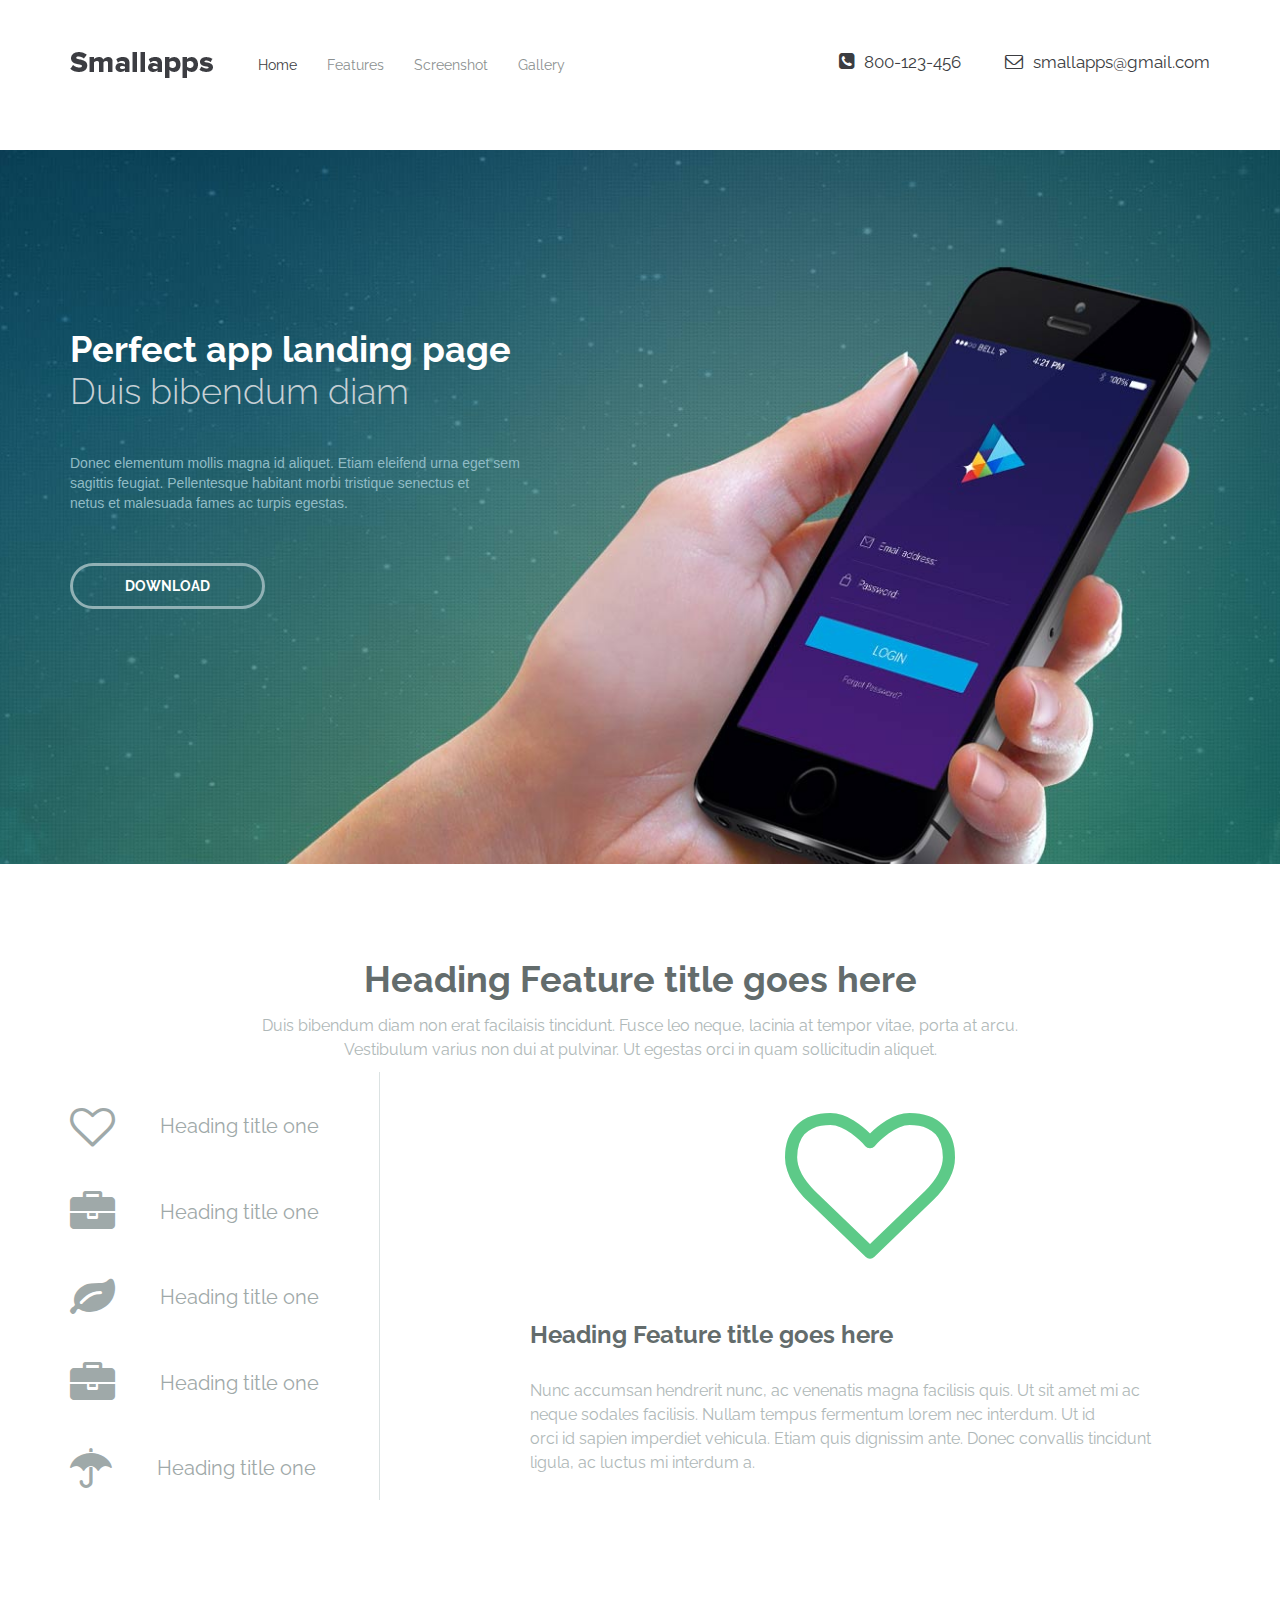
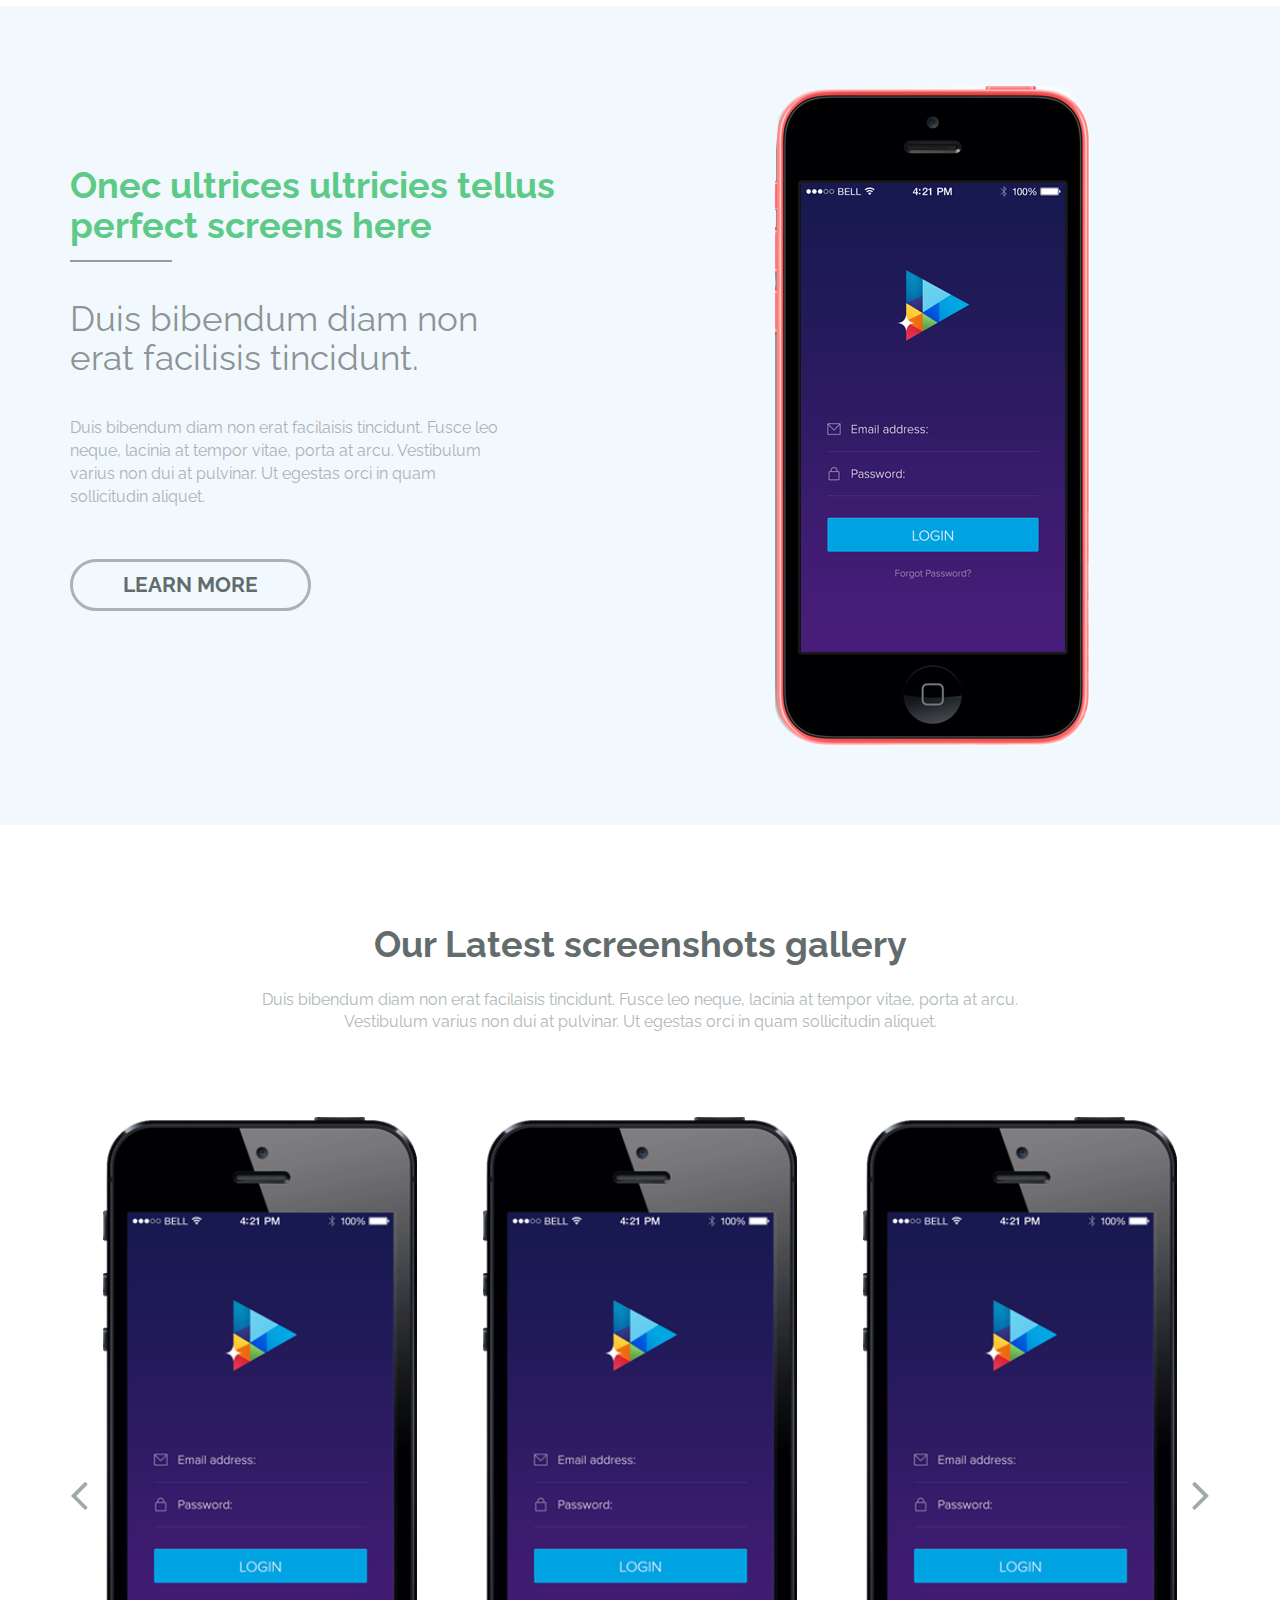
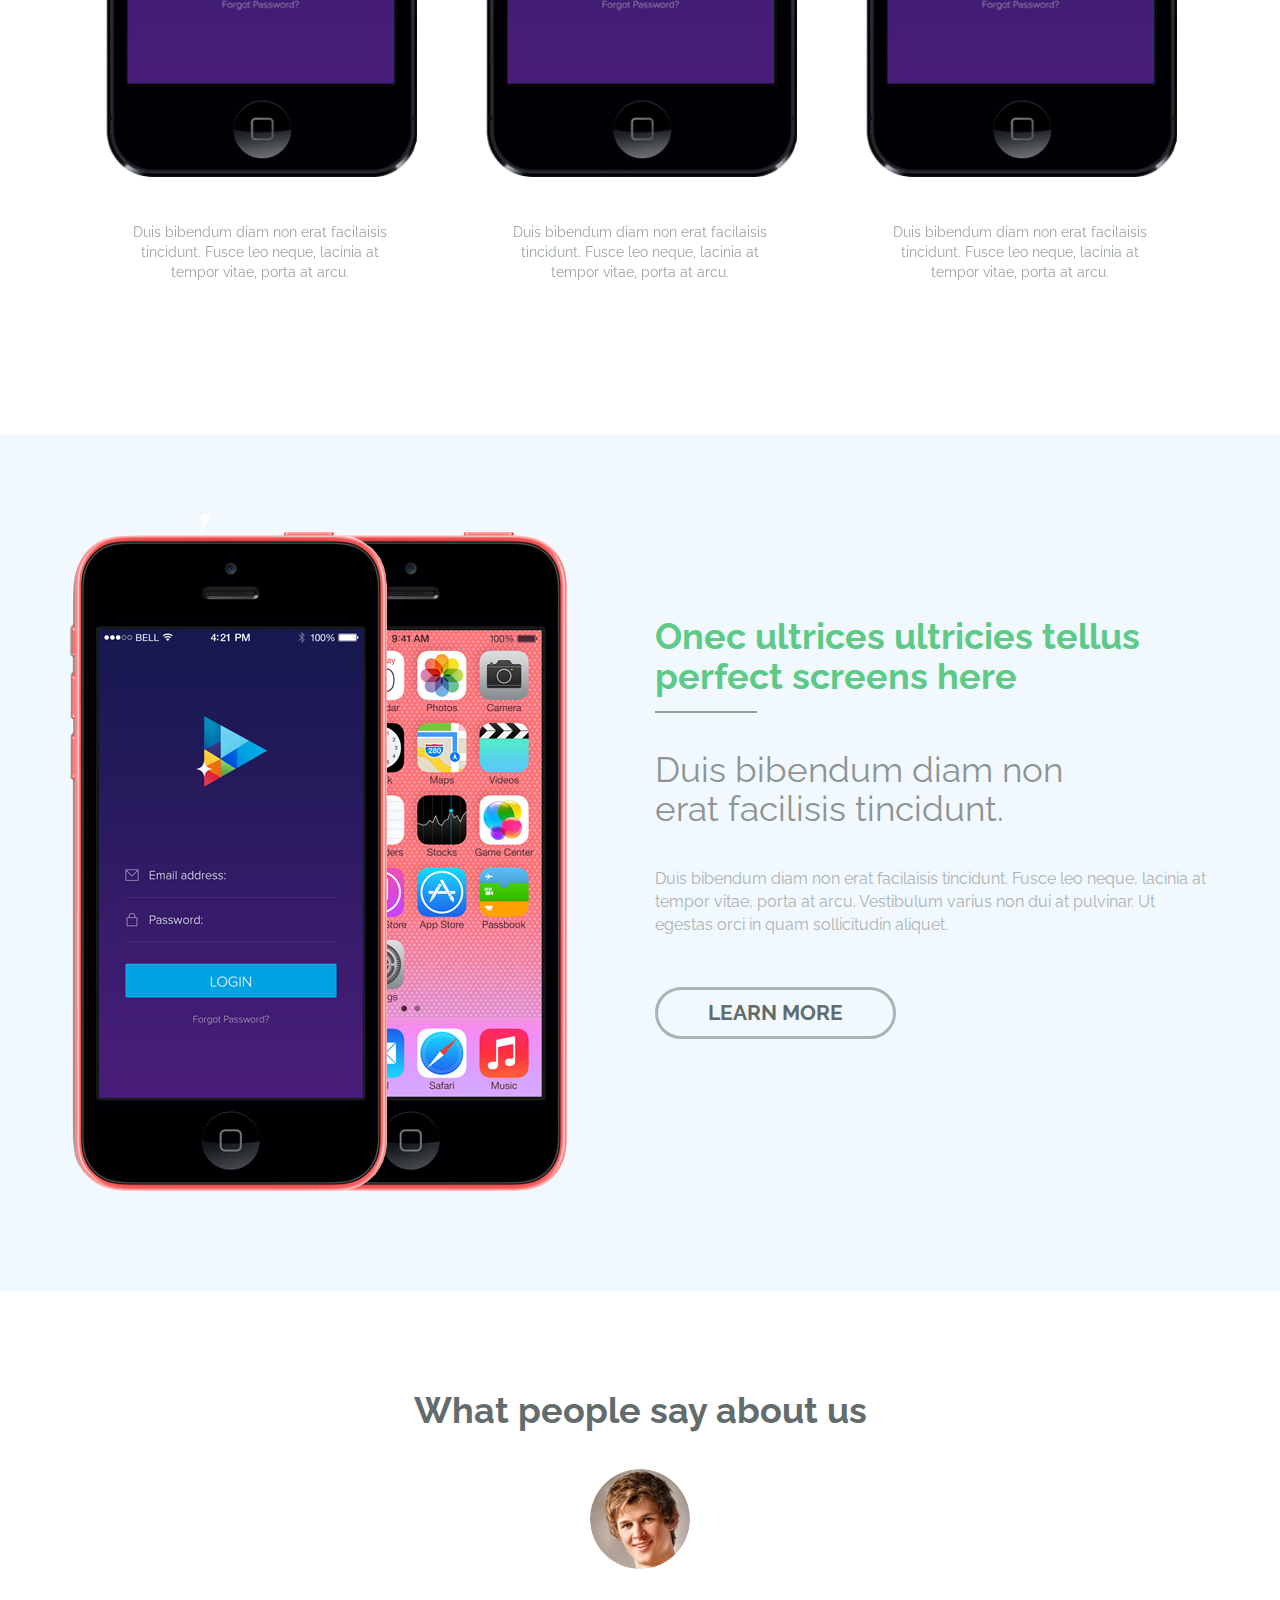
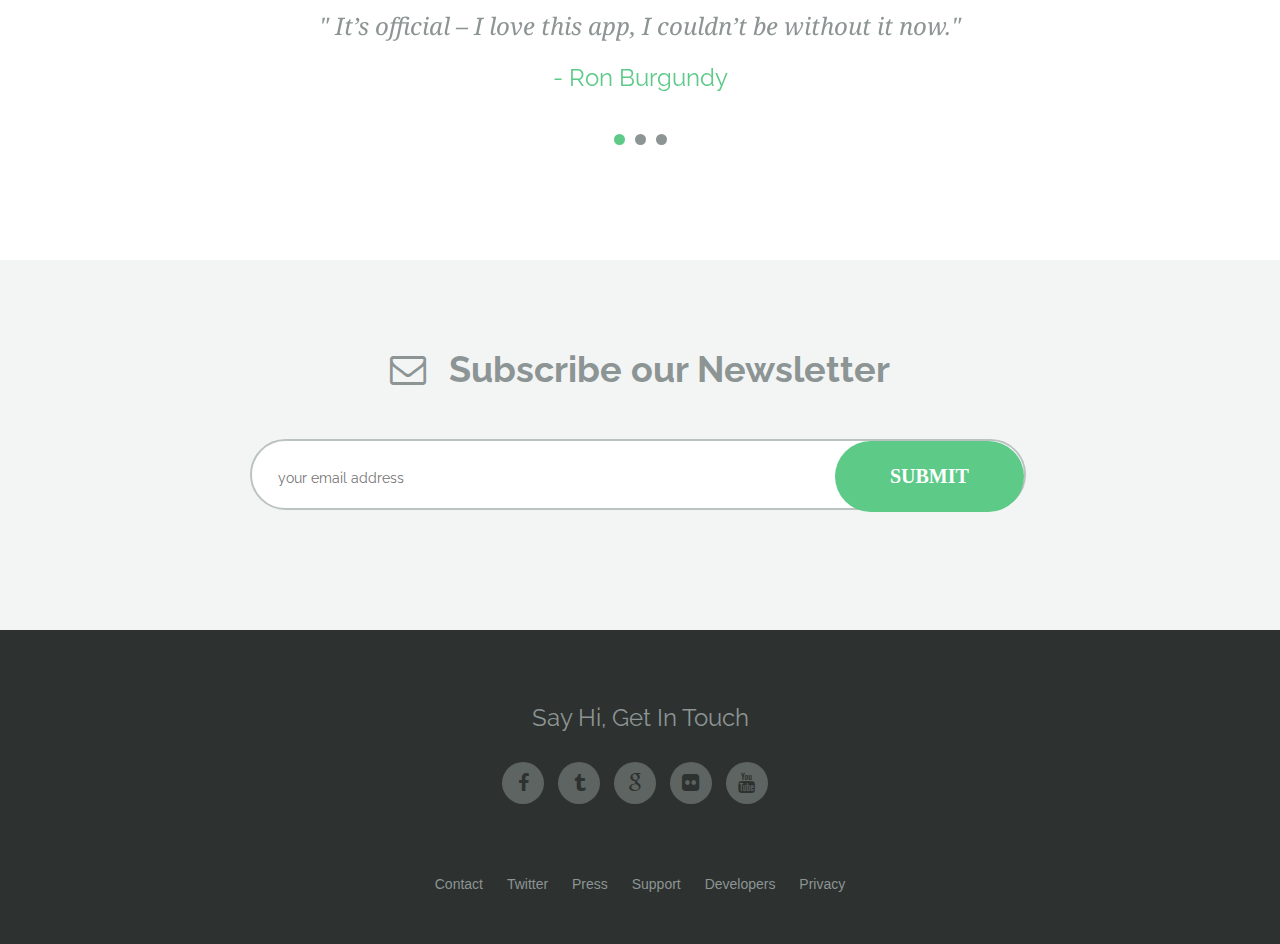
==== index.html @ 75f88fbb "Initial commit" ====
<!DOCTYPE html>
<!--[if lt IE 7]>      <html class="no-js lt-ie9 lt-ie8 lt-ie7"> <![endif]-->
<!--[if IE 7]>         <html class="no-js lt-ie9 lt-ie8"> <![endif]-->
<!--[if IE 8]>         <html class="no-js lt-ie9"> <![endif]-->
<!--[if gt IE 8]><!--> <html class="no-js"> <!--<![endif]-->
    <head>
        <meta charset="utf-8">
        <meta http-equiv="X-UA-Compatible" content="IE=edge">
        <title></title>
        <meta name="description" content="">
        <meta name="viewport" content="width=device-width, initial-scale=1">

        <!-- Place favicon.ico and apple-touch-icon.png in the root directory -->

        <link href='http://fonts.googleapis.com/css?family=Raleway:400,100,300,700,600,500' rel='stylesheet' type='text/css'>
		<link href='http://fonts.googleapis.com/css?family=Droid+Serif:400,400italic,700' rel='stylesheet' type='text/css'>


        <link rel="stylesheet" href="css/slicknav.css">
        <link rel="stylesheet" href="css/owl.theme.css">
        <link rel="stylesheet" href="css/owl.carousel.css">
        <link rel="stylesheet" href="css/owl.transitions.css">
        <link rel="stylesheet" href="css/font-awesome.min.css">
        <link rel="stylesheet" href="css/bootstrap.min.css">
        <link rel="stylesheet" href="css/main.css">
        <link rel="stylesheet" href="css/responsive.css">
        <script src="js/vendor/modernizr-2.6.2.min.js"></script>
    </head>
    <body>
        <!--[if lt IE 7]>
            <p class="browsehappy">You are using an <strong>outdated</strong> browser. Please <a href="http://browsehappy.com/">upgrade your browser</a> to improve your experience.</p>
        <![endif]-->

        <!-- Add your site or application content here -->
         
         <!-- header Start
         ================================================= -->
        
        <section id="header">
            <div class="container">
                <div class="row">
                    <div class="col-md-6">
                        <div class="block-left">
							<nav class="navbar navbar-default" role="navigation">
							  <div class="container-fluid">
								<!-- Brand and toggle get grouped for better mobile display -->
								<div class="navbar-header">
								  <button type="button" class="navbar-toggle collapsed" data-toggle="collapse" data-target="#bs-example-navbar-collapse-1">
									<span class="sr-only">Toggle navigation</span>
									<span class="icon-bar"></span>
									<span class="icon-bar"></span>
									<span class="icon-bar"></span>
								  </button>
								  <div class="nav-logo">
									<a href="#"><img src="img/logo.png" alt="logo"></a>
								  </div>
								</div>

								<!-- Collect the nav links, forms, and other content for toggling -->
								<div class="collapse navbar-collapse" id="bs-example-navbar-collapse-1">
								  <ul class="nav navbar-nav">
									<li class="active"><a href="#">Home <span class="sr-only">(current)</span></a></li>
									<li><a href="#">Features</a></li>
									<li><a href="#">Screenshot</a></li>
									<li><a href="#">Gallery</a></li>
								  </ul>
								</div><!-- /.navbar-collapse -->
							  </div><!-- /.container-fluid -->
							</nav>
                        </div>
                    </div><!-- .col-md-6 -->

                    <div class="col-md-6">
                        <div class="block-right">
                            <div class="contact-area">
                                <ul>
                                    <li><i class="fa fa-phone-square"></i>800-123-456</li>
                                    <li><i class="fa fa-envelope-o"></i>smallapps@gmail.com</li>
                                </ul>
                            </div>
                        </div>
                    </div><!-- .col-md-6 close -->
                </div><!-- .row close -->
            </div><!-- .container close -->
        </section><!-- #heder close -->

        <!-- Slider Start
        ============================================================== -->

        <section id="slider">
            <div class="container">
                <div class="row">
                    <div class="col-md-12">
                        <div class="block">
                            <div class="slider-text-area">
                                <div class="slider-text">
                                    <h2>Perfect app landing page <br></h2> 
                                    <p class="sub-slider-text">Duis bibendum diam</p>
                                    <p class="slider-p">Donec elementum mollis magna id aliquet. Etiam eleifend urna eget sem <br>
                                    sagittis feugiat. Pellentesque habitant morbi tristique senectus et <br>
                                    netus et malesuada fames ac turpis egestas.</p>
                                    <button type="button" class="btn btn-default edit-button-1">DOWNLOAD</button>
                                </div>
                            </div>
                        </div>
                    </div><!-- .col-md-12 close -->
                </div><!-- .row close -->
            </div><!-- .container close -->
        </section><!-- #slider close -->

        <!-- Service Start 
        ============================================================= -->

        <section id="service">
            <div class="container">
                <div class="row">
                    <div class="col-md-12">
                        <div class="block-top">
                            <div class="service-header">
                                <h1>Heading Feature title goes here</h1>
                                <p>Duis bibendum diam non erat facilaisis tincidunt. Fusce leo neque, lacinia at tempor vitae, porta at arcu. <br /> Vestibulum varius non dui at pulvinar. Ut egestas orci in quam sollicitudin aliquet.</p>
                            </div>
                        </div>
                    </div><!-- .col-md-12 close -->
                </div><!-- row close -->
				<div class="row">
					<div class="col-md-12">
						<div class="block-bottom">
							<div class="service-tab">
								  <!-- Nav tabs -->
								  <ul class="badhon-tab" role="tablist">
									<li class="active"><a href="#home" aria-controls="home" role="tab" data-toggle="tab">
									<i class="fa fa-heart-o"></i>
									Heading title one
									</a></li>
									<li><a href="#profile" aria-controls="profile" role="tab" data-toggle="tab">
									<i class="fa fa-briefcase"></i>
									Heading title one
									</a></li>
									<li><a href="#messages" aria-controls="messages" role="tab" data-toggle="tab">
									<i class="fa fa-leaf"></i>
									Heading title one
									</a></li>
									<li><a href="#settings" aria-controls="settings" role="tab" data-toggle="tab">
									<i class="fa fa-briefcase"></i>
									Heading title one
									</a></li>
									<li><a href="#umbrella" aria-controls="settings" role="tab" data-toggle="tab">
									<i class="fa fa-umbrella"></i>
									Heading title one
									</a></li>
								  </ul>

								  <!-- Tab panes -->
								  <div class="tab-content edit-tab-content">
									<div class="tab-pane active edit-tab" id="home">
										<div class="teb-icon-edit">
											<i class="fa fa-heart-o"></i>
										</div>
										<h1>Heading Feature title goes here</h1>
										<p>Nunc accumsan hendrerit nunc, ac venenatis magna facilisis quis. Ut sit amet mi ac <br /> neque sodales facilisis. Nullam tempus fermentum lorem nec interdum. Ut id <br /> orci id sapien imperdiet vehicula. Etiam quis dignissim ante. Donec convallis tincidunt <br /> ligula, ac luctus mi interdum a.</p>
									</div>
									<div class="tab-pane edit-tab" id="profile">
										<div class="teb-icon-edit">
											<i class="fa fa-briefcase"></i>
										</div>
										<h1>Heading Feature title goes here</h1>
										<p>Nunc accumsan hendrerit nunc, ac venenatis magna facilisis quis. Ut sit amet mi ac <br /> neque sodales facilisis. Nullam tempus fermentum lorem nec interdum. Ut id <br /> orci id sapien imperdiet vehicula. Etiam quis dignissim ante. Donec convallis tincidunt <br /> ligula, ac luctus mi interdum a.</p>
									</div>
									<div class="tab-pane edit-tab" id="messages">
										<div class="teb-icon-edit">
											<i class="fa fa-leaf"></i>
										</div>
										<h1>Heading Feature title goes here</h1>
										<p>Nunc accumsan hendrerit nunc, ac venenatis magna facilisis quis. Ut sit amet mi ac <br /> neque sodales facilisis. Nullam tempus fermentum lorem nec interdum. Ut id <br /> orci id sapien imperdiet vehicula. Etiam quis dignissim ante. Donec convallis tincidunt <br /> ligula, ac luctus mi interdum a.</p>
									</div>
									<div class="tab-pane edit-tab" id="settings">
										<div class="teb-icon-edit">
											<i class="fa fa-briefcase"></i>
										</div>
										<h1>Heading Feature title goes here</h1>
										<p>Nunc accumsan hendrerit nunc, ac venenatis magna facilisis quis. Ut sit amet mi ac <br /> neque sodales facilisis. Nullam tempus fermentum lorem nec interdum. Ut id <br /> orci id sapien imperdiet vehicula. Etiam quis dignissim ante. Donec convallis tincidunt <br /> ligula, ac luctus mi interdum a.</p>
									</div>
									<div class="tab-pane edit-tab" id="umbrella">
										<div class="teb-icon-edit">
											<i class="fa fa-umbrella"></i>
										</div>
										<h1>Heading Feature title goes here</h1>
										<p>Nunc accumsan hendrerit nunc, ac venenatis magna facilisis quis. Ut sit amet mi ac <br /> neque sodales facilisis. Nullam tempus fermentum lorem nec interdum. Ut id <br /> orci id sapien imperdiet vehicula. Etiam quis dignissim ante. Donec convallis tincidunt <br /> ligula, ac luctus mi interdum a.</p>
									</div>
								  </div>
							</div>
						</div>
					</div><!-- .col-md-12 close -->
				</div><!-- row close -->
            </div><!-- .container close -->
        </section><!-- #service close -->


        <!-- contant-1 start
        ===================================================== -->

        <section id="contant-1">
            <div class="container">
                <div class="row">
                    <div class="col-md-6">
                        <div class="block-left">
                            <div class="contant-1-text-area">
                                <div class="contant-1-head">
                                    <h1>Onec ultrices ultricies tellus <br> perfect screens here</h1>
                                </div>
                                <div class="contant-1-text">
                                    <h2>Duis bibendum diam non <br> erat facilisis tincidunt.</h2>
                                    <p>Duis bibendum diam non erat facilaisis tincidunt. Fusce leo <br /> neque, lacinia at tempor vitae, porta at arcu. Vestibulum <br /> varius non dui at pulvinar. Ut egestas orci in quam <br /> sollicitudin aliquet. </p>
                                    <button type="button" class="btn btn-default edit-button-2">LEARN MORE</button>
                                </div>
                            </div>
                        </div>
                    </div><!-- .col-md-6 close -->
                    <div class="col-md-6">
                        <div class="block-right">
                            <div class="block-right-img">
                                <img src="img/mobile-phon-1.png" alt="img">
                            </div>
                        </div>
                    </div><!-- .col-md-6 close -->
                </div><!-- .row close -->
            </div><!-- .container close -->
        </section><!-- #contant-1 close -->


        <!-- Gallery Start
        ============================================================= -->

        <section id="gallery">
            <div class="container">
                <div class="row">
                    <div class="col-md-12">
                        <div class="block-top">
                            <div class="gallery-area">
                                <h1>Our Latest screenshots gallery</h1>
                                <p>Duis bibendum diam non erat facilaisis tincidunt. Fusce leo neque, lacinia at tempor vitae, porta at arcu. <br /> Vestibulum varius non dui at pulvinar. Ut egestas orci in quam sollicitudin aliquet.</p>
                            </div>
                        </div>
                    </div><!-- .col-md-12 -->
                </div><!-- .row close -->
                <div class="row">
                    <div class="col-md-12">
                        <div class="block-bottom">
                            <div class="gallery-list" id="owl-demo">
                                <div class="gallery-items item">
                                    <div class="gallery-img">
                                        <img src="img/mobile-phon-2.png" alt="img">
                                    </div>
                                    <div class="gallery-items-text">
                                        <p>Duis bibendum diam non erat facilaisis <br>
                                        tincidunt. Fusce leo neque, lacinia at <br>
                                        tempor vitae, porta at arcu.</p>
                                    </div>
                                </div>
                                <div class="gallery-items item">
                                    <div class="gallery-img">
                                        <img src="img/mobile-phon-2.png" alt="img">
                                    </div>
                                    <div class="gallery-items-text">
                                        <p>Duis bibendum diam non erat facilaisis <br>
                                        tincidunt. Fusce leo neque, lacinia at <br>
                                        tempor vitae, porta at arcu.</p>
                                    </div>
                                </div>
                                <div class="gallery-items item">
                                    <div class="gallery-img">
                                        <img src="img/mobile-phon-2.png" alt="img">
                                    </div>
                                    <div class="gallery-items-text">
                                        <p>Duis bibendum diam non erat facilaisis <br>
                                        tincidunt. Fusce leo neque, lacinia at <br>
                                        tempor vitae, porta at arcu.</p>
                                    </div>
                                </div>
                                <div class="gallery-items item">
                                    <div class="gallery-img">
                                        <img src="img/mobile-phon-2.png" alt="img">
                                    </div>
                                    <div class="gallery-items-text">
                                        <p>Duis bibendum diam non erat facilaisis <br>
                                        tincidunt. Fusce leo neque, lacinia at <br>
                                        tempor vitae, porta at arcu.</p>
                                    </div>
                                </div>
                                <div class="gallery-items item">
                                    <div class="gallery-img">
                                        <img src="img/mobile-phon-2.png" alt="img">
                                    </div>
                                    <div class="gallery-items-text">
                                        <p>Duis bibendum diam non erat facilaisis <br>
                                        tincidunt. Fusce leo neque, lacinia at <br>
                                        tempor vitae, porta at arcu.</p>
                                    </div>
                                </div>
                                <div class="gallery-items item">
                                    <div class="gallery-img">
                                        <img src="img/mobile-phon-2.png" alt="img">
                                    </div>
                                    <div class="gallery-items-text">
                                        <p>Duis bibendum diam non erat facilaisis <br>
                                        tincidunt. Fusce leo neque, lacinia at <br>
                                        tempor vitae, porta at arcu.</p>
                                    </div>
                                </div>
                                <div class="gallery-items item">
                                    <div class="gallery-img">
                                        <img src="img/mobile-phon-2.png" alt="img">
                                    </div>
                                    <div class="gallery-items-text">
                                        <p>Duis bibendum diam non erat facilaisis <br>
                                        tincidunt. Fusce leo neque, lacinia at <br>
                                        tempor vitae, porta at arcu.</p>
                                    </div>
                                </div>
                            </div>
                        </div>
                    </div><!-- .col-md-12 close -->
                </div><!-- .row close -->
            </div><!-- .container close -->
        </section><!-- #gallery close -->


        <!-- Contant-2 Start
        =============================================================== -->

        <section id="contant-2">
            <div class="container">
                <div class="row">
                    <div class="col-md-6">
                        <div class="block-left">
                            <div class="contant-2-img">
                                <img src="img/mobile-phon-3.png" alt="img">
                            </div>
                        </div>
                    </div><!-- .col-md-6 close -->

                    <div class="col-md-6">
                        <div class="block-right">
                            <div class="contant-2-text-area">
                                <div class="contant-2-header">
                                    <h1>Onec ultrices ultricies tellus<br> perfect screens here</h2>
                                </div>
                                <div class="contant-2-text">
                                   <h2>Duis bibendum diam non <br> erat facilisis tincidunt.</h3>
                                   <p>Duis bibendum diam non erat facilaisis tincidunt. Fusce leo neque, lacinia at tempor vitae, porta at arcu. Vestibulum varius non dui at pulvinar. Ut egestas orci in quam sollicitudin aliquet. </p>
                                   <button type="button" class="btn btn-default edit-button-3">LEARN MORE</button>
                                </div>
                            </div>
                        </div>
                    </div><!-- .col-md-6 close -->
                </div><!-- .row close -->
            </div><!-- .container close -->
        </section><!-- #contant-2 close -->

        <!-- testimonial Start
        ============================================================= -->

        <section id="testimonial">
            <div class="container">
                <div class="row">
                    <div class="col-md-12">
                        <div class="block">
                            <div class="testimonial-area">
                                <div class="tm-header">
                                    <h2>What people say about us</h2>
                                </div>
                                <div class="tm-contant">
									<div class="tm-contant-items" id="slide-testimonial">
										<div class="tm-contant-list item">
											<div class="tm-img">
												<img src="img/pepole-img.png" alt="img">
											</div>
											<div class="tm-text">
												<p>" It’s official – I love this app, I couldn’t be without it now." <span>- Ron Burgundy</span></p>
											</div>
										</div>
										<div class="tm-contant-list item">
											<div class="tm-img">
												<img src="img/pepole-img.png" alt="img">
											</div>
											<div class="tm-text">
												<p>" It’s official – I love this app, I couldn’t be without it now." <span>- Ron Burgundy</span></p>
											</div>
										</div>
										<div class="tm-contant-list item">
											<div class="tm-img">
												<img src="img/pepole-img.png" alt="img">
											</div>
											<div class="tm-text">
												<p>" It’s official – I love this app, I couldn’t be without it now." <span>- Ron Burgundy</span></p>
											</div>
										</div>
									</div>
                                </div>
                            </div>
                        </div>
                    </div><!-- .col-md-12 close -->
                </div><!-- .row close -->
            </div><!-- .container close -->
        </section><!-- #testimonial close -->


        <!-- Submit Start
        ======================================================== -->

        <section id="submit-area">
            <div class="container">
                <div class="row">
                    <div class="col-md-12">
                        <div class="block">
                            <div class="submit-contant">
                                <div class="submit-header">
									<i class="fa fa-envelope-o"></i>
                                    <h3>Subscribe our Newsletter</h3>                                   
                                </div>
								<div class="submit-area">
									<div class="submit-bottom">
										<form action="">
											<input type="text" placeholder="your email address">
											<input type="submit" value="submit">
										</form>
									</div>
								</div>
                            </div>
                        </div>
                    </div><!-- .col-md-12 -->
                </div><!-- .row close -->
            </div><!-- .container close -->
        </section><!-- #submit close -->


        <!-- footer Start
        ====================================================================== -->

        <section id="footer">
            <div class="container">
                <div class="row">
                    <div class="col-md-12">
                        <div class="block">
                            <div class="footer-contant">
                                <h3>Say Hi, Get In Touch</h3>
                                <div class="social-icon">
                                    <a href="#"><i class="fa fa-facebook"></i></a>
                                    <a href="#"><i class="fa fa-tumblr"></i></a>
                                    <a href="#"><i class="fa fa-google"></i></a>
                                    <a href="#"><i class="fa fa-flickr"></i></a>
                                    <a href="#"><i class="fa fa-youtube"></i></a>
                                </div>
                                <div class="support-link">
                                    <ul>
                                        <li><a href="#">Contact</a></li>
                                        <li><a href="#">Twitter</a></li>
                                        <li><a href="#">Press</a></li>
                                        <li><a href="#">Support</a></li>
                                        <li><a href="#">Developers</a></li>
                                        <li><a href="#">Privacy</a></li>
                                    </ul>
                                </div>
                            </div>
                        </div>
                    </div><!-- col-md-12 -->
                </div><!-- .row -->
            </div><!-- .container -->
        </section><!-- #footer -->
















        <script src="//ajax.googleapis.com/ajax/libs/jquery/1.10.2/jquery.min.js"></script>
        <script>window.jQuery || document.write('<script src="js/vendor/jquery-1.10.2.min.js"><\/script>')</script>
        <script src="js/owl.carousel.min.js"></script>
        <script src="js/bootstrap.min.js"></script>
        <script src="js/plugins.js"></script>
        <script src="js/main.js"></script>

        <!-- Google Analytics: change UA-XXXXX-X to be your site's ID. -->
        <script>
            (function(b,o,i,l,e,r){b.GoogleAnalyticsObject=l;b[l]||(b[l]=
            function(){(b[l].q=b[l].q||[]).push(arguments)});b[l].l=+new Date;
            e=o.createElement(i);r=o.getElementsByTagName(i)[0];
            e.src='//www.google-analytics.com/analytics.js';
            r.parentNode.insertBefore(e,r)}(window,document,'script','ga'));
            ga('create','UA-XXXXX-X');ga('send','pageview');
        </script>
    </body>
</html>
---- css/main.css ----
/*! HTML5 Boilerplate v4.3.0 | MIT License | http://h5bp.com/ */

/*
 * What follows is the result of much research on cross-browser styling.
 * Credit left inline and big thanks to Nicolas Gallagher, Jonathan Neal,
 * Kroc Camen, and the H5BP dev community and team.
 */

/* ==========================================================================
   Base styles: opinionated defaults
   ========================================================================== */

html,
button,
input,
select,
textarea {
    color: #222;
}

html {
    font-size: 1em;
    line-height: 1.4;
}

/*
 * Remove text-shadow in selection highlight: h5bp.com/i
 * These selection rule sets have to be separate.
 * Customize the background color to match your design.
 */

::-moz-selection {
    background: #b3d4fc;
    text-shadow: none;
}

::selection {
    background: #b3d4fc;
    text-shadow: none;
}

/*
 * A better looking default horizontal rule
 */

hr {
    display: block;
    height: 1px;
    border: 0;
    border-top: 1px solid #ccc;
    margin: 1em 0;
    padding: 0;
}

/*
 * Remove the gap between images, videos, audio and canvas and the bottom of
 * their containers: h5bp.com/i/440
 */

audio,
canvas,
img,
video {
    vertical-align: middle;
}

/*
 * Remove default fieldset styles.
 */

fieldset {
    border: 0;
    margin: 0;
    padding: 0;
}

/*
 * Allow only vertical resizing of textareas.
 */

textarea {
    resize: vertical;
}

/* ==========================================================================
   Browse Happy prompt
   ========================================================================== */

.browsehappy {
    margin: 0.2em 0;
    background: #ccc;
    color: #000;
    padding: 0.2em 0;
}

/* ==========================================================================
   Author's custom styles
   ========================================================================== */

















/* ==========================================================================
   Helper classes
   ========================================================================== */

/*
 * Image replacement
 */

.ir {
    background-color: transparent;
    border: 0;
    overflow: hidden;
    /* IE 6/7 fallback */
    *text-indent: -9999px;
}

.ir:before {
    content: "";
    display: block;
    width: 0;
    height: 150%;
}

/*
 * Hide from both screenreaders and browsers: h5bp.com/u
 */

.hidden {
    display: none !important;
    visibility: hidden;
}

/*
 * Hide only visually, but have it available for screenreaders: h5bp.com/v
 */

.visuallyhidden {
    border: 0;
    clip: rect(0 0 0 0);
    height: 1px;
    margin: -1px;
    overflow: hidden;
    padding: 0;
    position: absolute;
    width: 1px;
}

/*
 * Extends the .visuallyhidden class to allow the element to be focusable
 * when navigated to via the keyboard: h5bp.com/p
 */

.visuallyhidden.focusable:active,
.visuallyhidden.focusable:focus {
    clip: auto;
    height: auto;
    margin: 0;
    overflow: visible;
    position: static;
    width: auto;
}

/*
 * Hide visually and from screenreaders, but maintain layout
 */

.invisible {
    visibility: hidden;
}

/*
 * Clearfix: contain floats
 *
 * For modern browsers
 * 1. The space content is one way to avoid an Opera bug when the
 *    `contenteditable` attribute is included anywhere else in the document.
 *    Otherwise it causes space to appear at the top and bottom of elements
 *    that receive the `clearfix` class.
 * 2. The use of `table` rather than `block` is only necessary if using
 *    `:before` to contain the top-margins of child elements.
 */

.clearfix:before,
.clearfix:after {
    content: " "; /* 1 */
    display: table; /* 2 */
}

.clearfix:after {
    clear: both;
}

/*
 * For IE 6/7 only
 * Include this rule to trigger hasLayout and contain floats.
 */

.clearfix {
    *zoom: 1;
}

/* ==========================================================================
   EXAMPLE Media Queries for Responsive Design.
   These examples override the primary ('mobile first') styles.
   Modify as content requires.
   ========================================================================== */

@media only screen and (min-width: 35em) {
    /* Style adjustments for viewports that meet the condition */
}

@media print,
       (-o-min-device-pixel-ratio: 5/4),
       (-webkit-min-device-pixel-ratio: 1.25),
       (min-resolution: 120dpi) {
    /* Style adjustments for high resolution devices */
}

/* ==========================================================================
   Print styles.
   Inlined to avoid required HTTP connection: h5bp.com/r
   ========================================================================== */

@media print {
    * {
        background: transparent !important;
        color: #000 !important; /* Black prints faster: h5bp.com/s */
        box-shadow: none !important;
        text-shadow: none !important;
    }

    a,
    a:visited {
        text-decoration: underline;
    }

    a[href]:after {
        content: " (" attr(href) ")";
    }

    abbr[title]:after {
        content: " (" attr(title) ")";
    }

    /*
     * Don't show links for images, or javascript/internal links
     */

    .ir a:after,
    a[href^="javascript:"]:after,
    a[href^="#"]:after {
        content: "";
    }

    pre,
    blockquote {
        border: 1px solid #999;
        page-break-inside: avoid;
    }

    thead {
        display: table-header-group; /* h5bp.com/t */
    }

    tr,
    img {
        page-break-inside: avoid;
    }

    img {
        max-width: 100% !important;
    }

    @page {
        margin: 0.5cm;
    }

    p,
    h2,
    h3 {
        orphans: 3;
        widows: 3;
    }

    h2,
    h3 {
        page-break-after: avoid;
    }
}

/*

1) Common Css
2) header
3) slider
4) Service
5) contant
6) Gallery
7) Contant-2
8) testimonial
9) Submit
10) footer

*/

/*=========================
    1) Common Css Start
===========================*/

a, a:active, a:focus, a:active {text-decoration:none !important}
img {max-width:100%}
h1, h2, h3, h4, h5, h6 {font-weight:normal;margin:0 0 15px;}
.clearfix{clear: both}

/*=========================
     Common Css End
===========================*/

/*=========================
	2)header Start
===========================*/

#header{padding: 40px 0px}
.block-left{}

#header .block-right{}
.contact-area{text-align: right; margin-top: 10px;}
.contact-area ul{margin: 0px; padding: 0px; list-style: none;}
.contact-area ul li{display: inline-block; margin-left: 40px; color:#3C3D42; font-size: 17px; font-family: 'Raleway', sans-serif; font-weight: 400px; }
.contact-area ul li i{margin-right: 10px; font-size: 18px; }


.nav-logo{margin-right: 30px; margin-top: 12px}
.navbar-default{background: none; border: none;}
.navbar-default .navbar-nav > li > a{ color:#8B9090;font-family: 'Raleway', sans-serif; font-weight: 400px; font-size: 14px;}
.navbar-default .navbar-nav > .active > a, .navbar-default .navbar-nav > .active > a:hover, .navbar-default .navbar-nav > .active > a:focus{background: none; color:#3C3D42}



/*=========================
	header close
===========================*/

/*=========================
	3) slider Start
===========================*/

#slider{background: url(../img/slider.jpg) no-repeat; background-size: cover; background-position: center center; padding-bottom: 255px;padding-top: 180px;}
#slider .block{}
#slider .block h2{color: #fff;font-family: 'Raleway', sans-serif; font-weight: 700; margin:0px; font-size: 36px}
.slider-text-area{}
.sub-slider-text{margin: 0px; font-size: 36px; color:#C7D0D5;font-family: 'Raleway', sans-serif; font-weight: 300;line-height: 43px;}
.slider-p{margin: 0px; color:#90BBC5; font-size: 14px;padding-top: 40px}
.edit-button-1{background: none; border: 3px solid #91B1B5;  color: #FFF; font-family: 'Raleway', sans-serif; font-weight: 700; border-radius: 30px;padding: 10px 52px; display: block; overflow: heidden; margin-top: 50px}
.edit-button-1:hover{background: none; color: #fff; border: 3px solid #91B1B5;}

/*=========================
	  slider close
===========================*/

/*=========================
	4) Service Start
===========================*/

#service{ padding: 96px 0px;}
#service .block-top{text-align: center;}
#service .service-header{margin: 0px}
#service .service-header h1{color:#636C6C; font-size: 36px; font-family: 'Raleway', sans-serif; font-weight: 700; }
#service .service-header p{color:#AFB8B8; font-size: 16px; font-family: 'Raleway', sans-serif; font-weight: 400; line-height: 24px}

/*=========================
	  Service closes
===========================*/

/*=========================
	5) contant Start
===========================*/

#contant-1{background: #F2F9FE;padding: 80px 0px}
.block-left{}
.contant-1-text-area{padding-top: 80px}
.contant-1-head:after{background: #949C9C;
content: "";
height: 2px;
position: absolute;
width: 102px;}
.contant-1-head h1{ font-size: 36px;font-family: 'Raleway', sans-serif; font-weight: 700;color: #5DCA88;}
.contant-1-text{padding-top: 40px}
.contant-1-text h2{color:#8C9494; font-size: 35px; font-family: 'Raleway', sans-serif; font-weight: 400; padding-bottom: 25px}
.contant-1-text p{color:#ABB2B4; font-size: 16px; font-family: 'Raleway', sans-serif; font-weight: 400; margin:0px;}
.edit-button-2{background: none; border: 3px solid #AAB2B5; border-radius: 30px; color: #636c6c;padding: 8px 50px;font-size: 21px;font-family: 'Raleway', sans-serif; font-weight: 700; margin-top: 50px}
.edit-button-2:hover{background: none;border: 3px solid #AAB2B5; color: #636c6c;}
#contant-1 .block-right{ text-align: center}
#contant-1 .block-right-img{}
#contant-1 .block-right-img img{}

/*=========================
		contant close
===========================*/

/*=========================
	6) Gallery Start
===========================*/

#gallery{padding-top: 100px ; padding-bottom: 120px}
.block-top{}
.gallery-area{text-align: center;}
.gallery-area h1{font-size: 36px; color:#636C6C; font-family: 'Raleway', sans-serif; font-weight: 700; margin: 0px; }
.gallery-area p{color: #AFB8B8; font-size: 16px; font-family: 'Raleway', sans-serif; font-weight: 400; margin: 0px; padding-top:24px }
#gallery .block-bottom{text-align: center;padding-top: 50px;}
.gallery-list{}
.gallery-items{}
.gallery-img{}
.gallery-items-text{}
.gallery-items-text p{color: #9ea5a5; font-size: 14px; margin: 0; padding-top: 45px;font-family: 'Raleway', sans-serif; font-weight: 400;}
#gallery .owl-carousel .owl-controls{left: 0; margin-top: -40px; position: absolute; text-align: left; top: 50%; 
width: 100%;}
#gallery .owl-carousel .owl-controls .owl-buttons{}
#gallery .owl-carousel .owl-controls .owl-buttons div{color: #9fa9a9;font-size: 50px; display: inline-block}
#gallery .owl-carousel .owl-controls .owl-buttons div.owl-prev{margin-left: 0px;}
#gallery .owl-carousel .owl-controls .owl-buttons div.owl-next{position: absolute;right: 0px;}
#gallery .owl-carousel .owl-controls .owl-buttons div i{}
#gallery .owl-carousel .owl-controls .owl-buttons div i.fa-angle-left{}
#gallery .owl-carousel .owl-controls .owl-buttons div i.fa-angle-right{}
#owl-demo .item{margin: 3px; padding: 30px;}
#owl-demo .item img{display: block;width: 100%;height: auto;}

/*=========================
	 Gallery close
===========================*/

/*=========================
	7) Contant-2 Start
===========================*/

#contant-2{background: #F2F9FE;padding: 80px 0px}
#contant-2 .block-left{}
.contant-2-img{}
#contant-2 .block-right{}
.contant-2-text-area{padding-top: 102px;}
.contant-2-text-area:{}
.contant-2-header:after{background: #949C9C;
content: "";
height: 2px;
position: absolute;
width: 102px;}
.contant-2-header h1{font-size: 36px;font-family: 'Raleway', sans-serif; font-weight: 700;color: #5DCA88;}
.contant-2-text{padding-top: 40px}
.contant-2-text h2{color:#8C9494; font-size: 35px; font-family: 'Raleway', sans-serif; font-weight: 400; padding-bottom: 25px}
.contant-2-text p{color:#ABB2B4; font-size: 16px; font-family: 'Raleway', sans-serif; font-weight: 400; margin:0px;}
.edit-button-3{background: none; border: 3px solid #AAB2B5; border-radius: 30px; color: #636c6c;padding: 8px 50px;font-size: 21px;font-family: 'Raleway', sans-serif; font-weight: 700; margin-top: 50px}
.edit-button-3:hover{background: none;border: 3px solid #AAB2B5; color: #636c6c;}

/*=========================
	 Contant-2 close
===========================*/

/*=========================
	8) testimonial Start
===========================*/

#testimonial{text-align: center;padding-bottom: 110px;padding-top: 100px;}
#testimonial .block{}
.testimonial-area{}
.tm-header{}
.tm-header h2{font-size: 36px;font-family: 'Raleway', sans-serif; font-weight: 700;color:#636C6C; margin: 0px; padding-bottom: 38px}
.tm-contant{}
.tm-contant-items{}
.tm-contant-list{}
.tm-img{}
.tm-img img{border-radius: 500px;margin: 0 auto;width: 100px; height: 100px;}
.tm-text{}
.tm-text p{color:#8C9494; font-family: 'Droid Serif', serif; font-weight:400; font-style: italic; font-size: 24px; line-height: 24px;margin: 0;padding-bottom: 40px;padding-top: 45px;}
.tm-text p span{font-style: normal; display: block; color: #5DCA88;font-family: 'Raleway', sans-serif; font-weight: 400; padding-top: 28px }
#testimonial .owl-carousel .owl-controls{}
#testimonial .owl-carousel .owl-controls .owl-pagination{text-align: center}
#testimonial .owl-carousel .owl-controls .owl-pagination div{background:#8c9494;
border-radius: 500px;
display: inline-block;
height: 11px;
margin: 0 5px;
width: 11px;}
#testimonial .owl-carousel .owl-controls .owl-pagination  div.active{background: #5DCA88}

/*=========================
	 testimonial CLOSE
===========================*/

/*=========================
	9) Submit Start
===========================*/

#submit-area{ background: #F3F5F5; padding-top: 90px; padding-bottom: 120px}
#submit-area .block{}
.submit-contant{}
.submit-header{text-align: center; padding-bottom: 50px; }
.submit-header i{ font-size: 36px; margin-right: 20px; color: #8C9494;}
.submit-header h3{color:#8C9494; font-size: 36px; font-family: 'Raleway', sans-serif; font-weight: 700; display: inline}
.submit-area{margin-left: 180px;}
.submit-bottom{border: 2px solid #BBC3C2; float: left;  border-radius: 40px;height: 71px; background: #FFFFFF}
.submit-bottom form{}
.submit-bottom form input[type=text]{border: medium none;
height: 56px;
margin-left: 24px;
font-size: 14px; color:#8C9494; font-family: 'Raleway', sans-serif; font-weight: 400;
background: #FFFFFF; width: 555px;}
.submit-bottom form input[type=submit]{border: none; padding: 21px 55px; background: #5DCA88; color:#fff; font-size: 20px;font-family: 'Proxima Nova Regular'; font-weight: 700; text-transform: uppercase;border-radius: 40px;}
	
/*=========================
	 Submit CLOSE
===========================*/

/*=========================
	9) footer Start
===========================*/

#footer{background: #2D312F;text-align: center; padding-top: 75px; padding-bottom: 50px;}
#footer .block{}
.footer-contant{}
.footer-contant h3{color:#8C9494; font-size: 24px; font-family: 'Raleway', sans-serif; font-weight: 400;margin: 0px; padding-bottom: 30px;}
.social-icon{}
.social-icon a{margin-right: 10px;}
.social-icon a i{background: #5d6461;
border-radius: 500px;
color: #2d312f;
font-size: 20px;
height: 42px;
padding-top: 11px;
width: 42px;}
.support-link{padding-top: 70px;}
.support-link ul{margin:0px; padding: 0px; list-style: none;}
.support-link ul li{display: inline-block; padding: 0px 10px}
.support-link ul li a{display: inline-block; color: #8C9494; font-size: 14px}

/*=========================
	 footer CLOSE
===========================*/


#service .block-bottom{}
#service .service-tab{}
#service .service-tab ul{float: left;list-style: outside none none;padding: 0;margin-right: 150px;}
#service .service-tab ul li{ border-right: 1px solid #DBE2E2;}
#service .service-tab ul li a{color: #9FA9A9; padding-top: 23px; padding-bottom: 17px;font-size: 20px; font-family: 'Raleway', sans-serif; font-weight: 400;display: block; padding-right: 60px}
#service .service-tab ul li a i{font-size: 45px; margin-right: 40px; position: relative;top: 10px;}
#service .service-tab ul li a:hover{border-right: 10px solid #5DCA88;padding-right: 50px}
#service .service-tab ul li a:hover i{color: #5DCA88}

.edit-tab{overflow: hidden;}
.edit-tab h1{color: #636C6C; font-size: 24px; font-family: 'Raleway', sans-serif; font-weight: 700; margin: 0px;margin: 0px;padding-bottom: 30px; padding-top:50px;}
.edit-tab p{color:#AFB8B8; font-size: 16px;font-family: 'Raleway', sans-serif; font-weight: 400; line-height: 24px;margin: 0px;}

.edit-tab-content{padding-top: 30px}
.teb-icon-edit{ height: 170px;width: 170px; margin: 0 auto; color:#5DCA88;}
.teb-icon-edit i{font-size: 170px}
---- css/responsive.css ----
/*		Default Layout: 992px. 
		Gutters: 24px.
		Outer margins: 48px.
		Leftover space for scrollbars @1024px: 32px.
-------------------------------------------------------------------------------
cols    1     2      3      4      5      6      7      8      9      10
px      68    160    252    344    436    528    620    712    804    896    */

@media (max-width: 767px) {

.submit-bottom form input[type=text]{}

}



/*		Tablet Layout: 768px.
		Gutters: 24px.
		Outer margins: 28px.
		Inherits styles from: Default Layout.
-----------------------------------------------------------------
cols    1     2      3      4      5      6      7      8
px      68    160    252    344    436    528    620    712    */

@media only screen and (min-width: 768px) and (max-width: 991px) {
	
	
	#header .block-right{}
	.contact-area{text-align: center}
	#service .service-header p{font-size: 15px}
	.submit-bottom form input[type=text]{width: 200px;}
	#service .service-tab ul{margin-right: 50px;}
	.edit-tab h1{padding-bottom: 10px; padding-top:0px;font-size: 22px;}
	#service .service-tab ul li a{font-size: 15px;}
	#contant-1 .block-right-img{ padding-top: 45px;}
	.gallery-area p{font-size: 15px;}
	.contant-2-img{text-align: center}
	
}



/*		Mobile Layout: 320px.
		Gutters: 24px.
		Outer margins: 34px.
		Inherits styles from: Default Layout.
---------------------------------------------
cols    1     2      3
px      68    160    252    */

@media only screen and (max-width: 767px) {

.contact-area{text-align: center}
.submit-bottom form input[type=text]{width: 200px;}
#service .service-tab ul{margin-right: 50px;}
.edit-tab h1{padding-bottom: 10px; padding-top:0px;font-size: 22px;}
#service .service-tab ul li a{font-size: 15px;padding-right: 20px;}
#service .service-tab ul li a i{margin-right: 10px}
#service .service-tab ul li a:hover{padding-right: 0px}
#contant-1 .block-right-img{ padding-top: 45px;}
.gallery-area p{font-size: 15px;}
.contant-2-img{text-align: center}
#service .service-header p{font-size:14px}

.submit-area{margin-left: 28px}
.submit-header h3, .gallery-area h1, #service .service-header h1{font-size: 25px}
.contant-1-head h1, .contant-2-header h1{font-size: 25px}
.tm-header h2{font-size: 25px}
.submit-area{margin-left: 0px}
.submit-bottom form input[type="submit"]{display:block}
.submit-bottom form input[type=text]{margin-right: 34px;margin-top: 7px;}
.submit-bottom form input[type="submit"]{display: block;margin-top: 20px;}
#service .service-tab ul{float:none}
#service .service-tab ul{margin-right: 0;}
.support-link ul li{padding:10px;}
.social-icon a{margin-right:5px}

}



/*		Wide Mobile Layout: 480px.
		Gutters: 24px.
		Outer margins: 22px.
		Inherits styles from: Default Layout, Mobile Layout.
------------------------------------------------------------
cols    1     2      3      4      5
px      68    160    252    344    436    */

@media only screen and (min-width: 480px) and (max-width: 767px) {

.contact-area{text-align: center}
.submit-bottom form input[type=text]{margin-right: 34px;margin-top: 7px;width: 330px;}
.submit-bottom form input[type="submit"]{display: block;margin-top: 20px;}
#service .service-tab ul{float:left}
#service .service-tab ul{margin-right: 50px;}
.edit-tab h1{padding-bottom: 10px; padding-top:0px;font-size: 22px;}
#service .service-tab ul li a{font-size: 15px;padding-right: 20px;}
#service .service-tab ul li a i{margin-right: 10px}
#service .service-tab ul li a:hover{padding-right: 0px}
#contant-1 .block-right-img{ padding-top: 45px;}
.gallery-area p{font-size: 15px;}
.contant-2-img{text-align: center}
#service .service-header p{font-size:14px}
.submit-area{margin-left: 28px}
.submit-header h3, .gallery-area h1, #service .service-header h1{font-size: 30px}
.contant-1-head h1, .contant-2-header h1{font-size: 30px}
}


/*	Retina media query.
	Overrides styles for devices with a 
	device-pixel-ratio of 2+, such as iPhone 4.
-----------------------------------------------    */

@media 
	only screen and (-webkit-min-device-pixel-ratio: 2),
	only screen and (min-device-pixel-ratio: 2) {
	
	
	
}
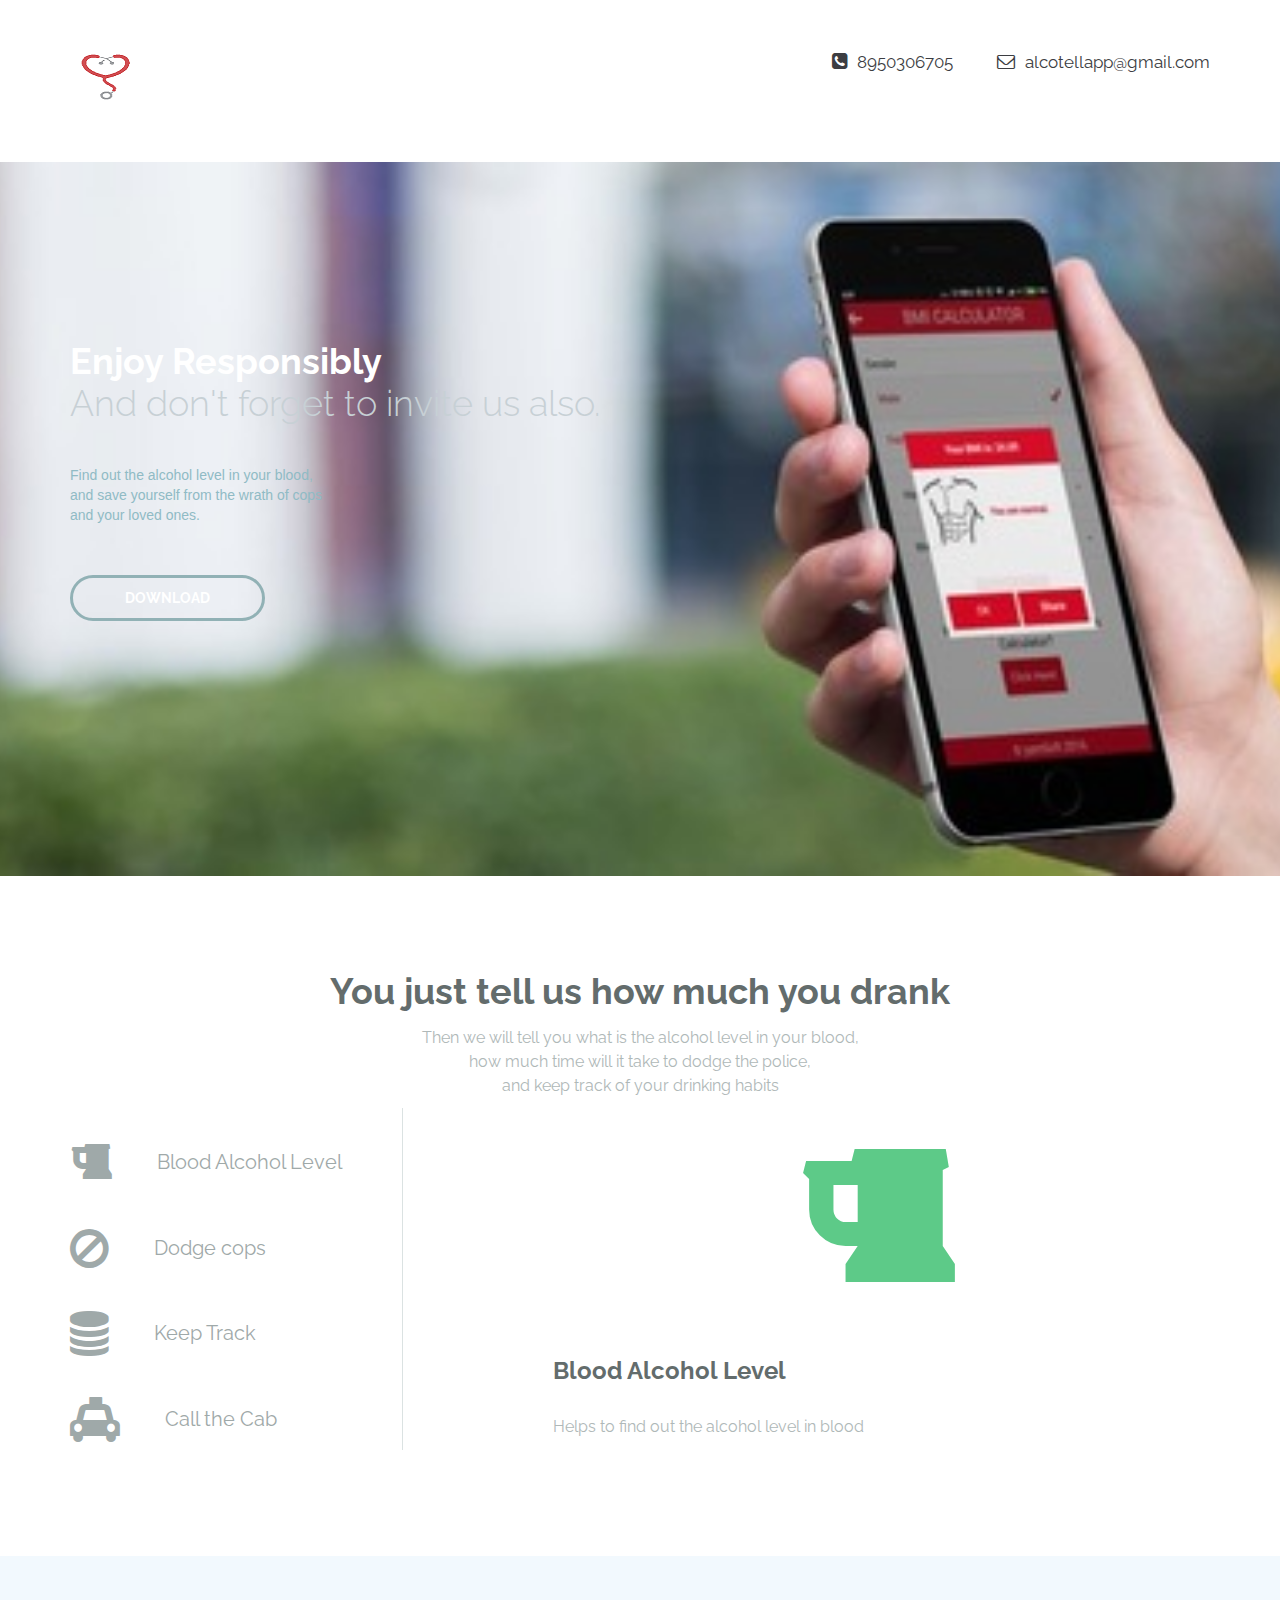
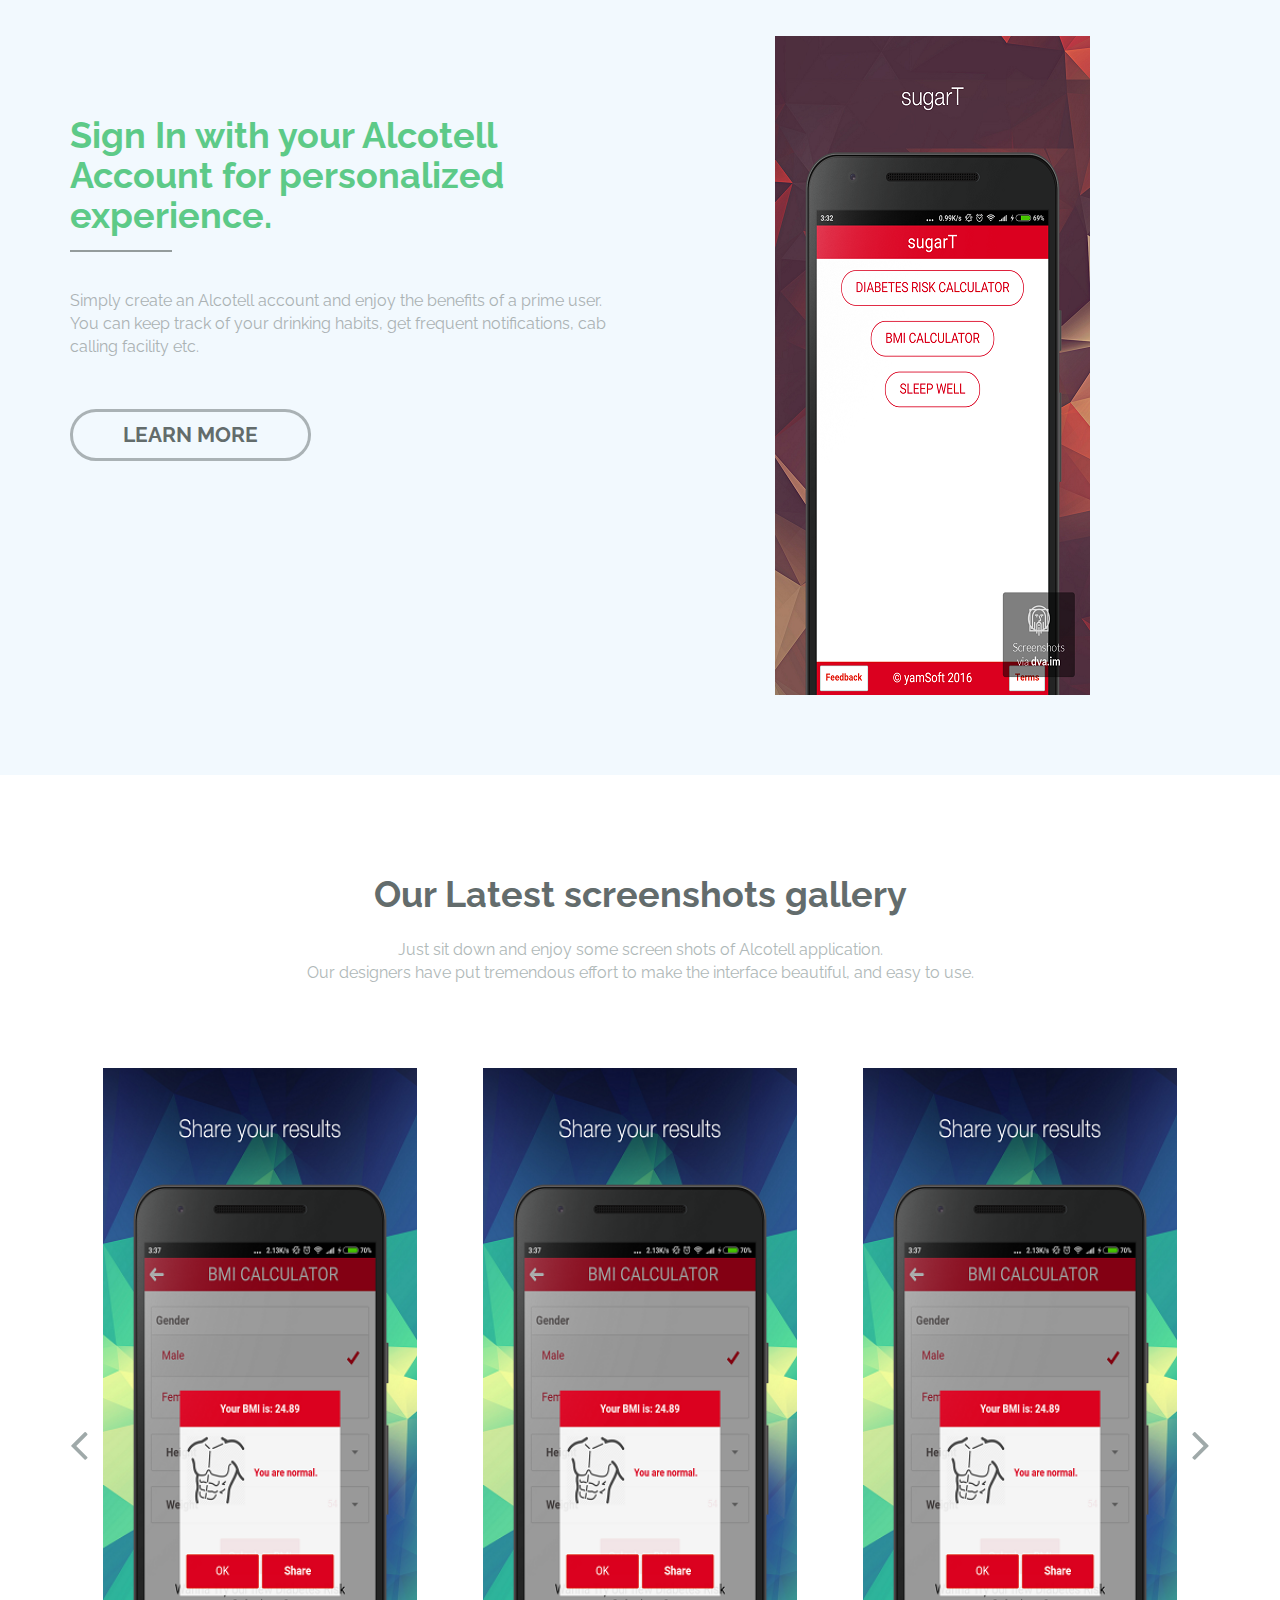
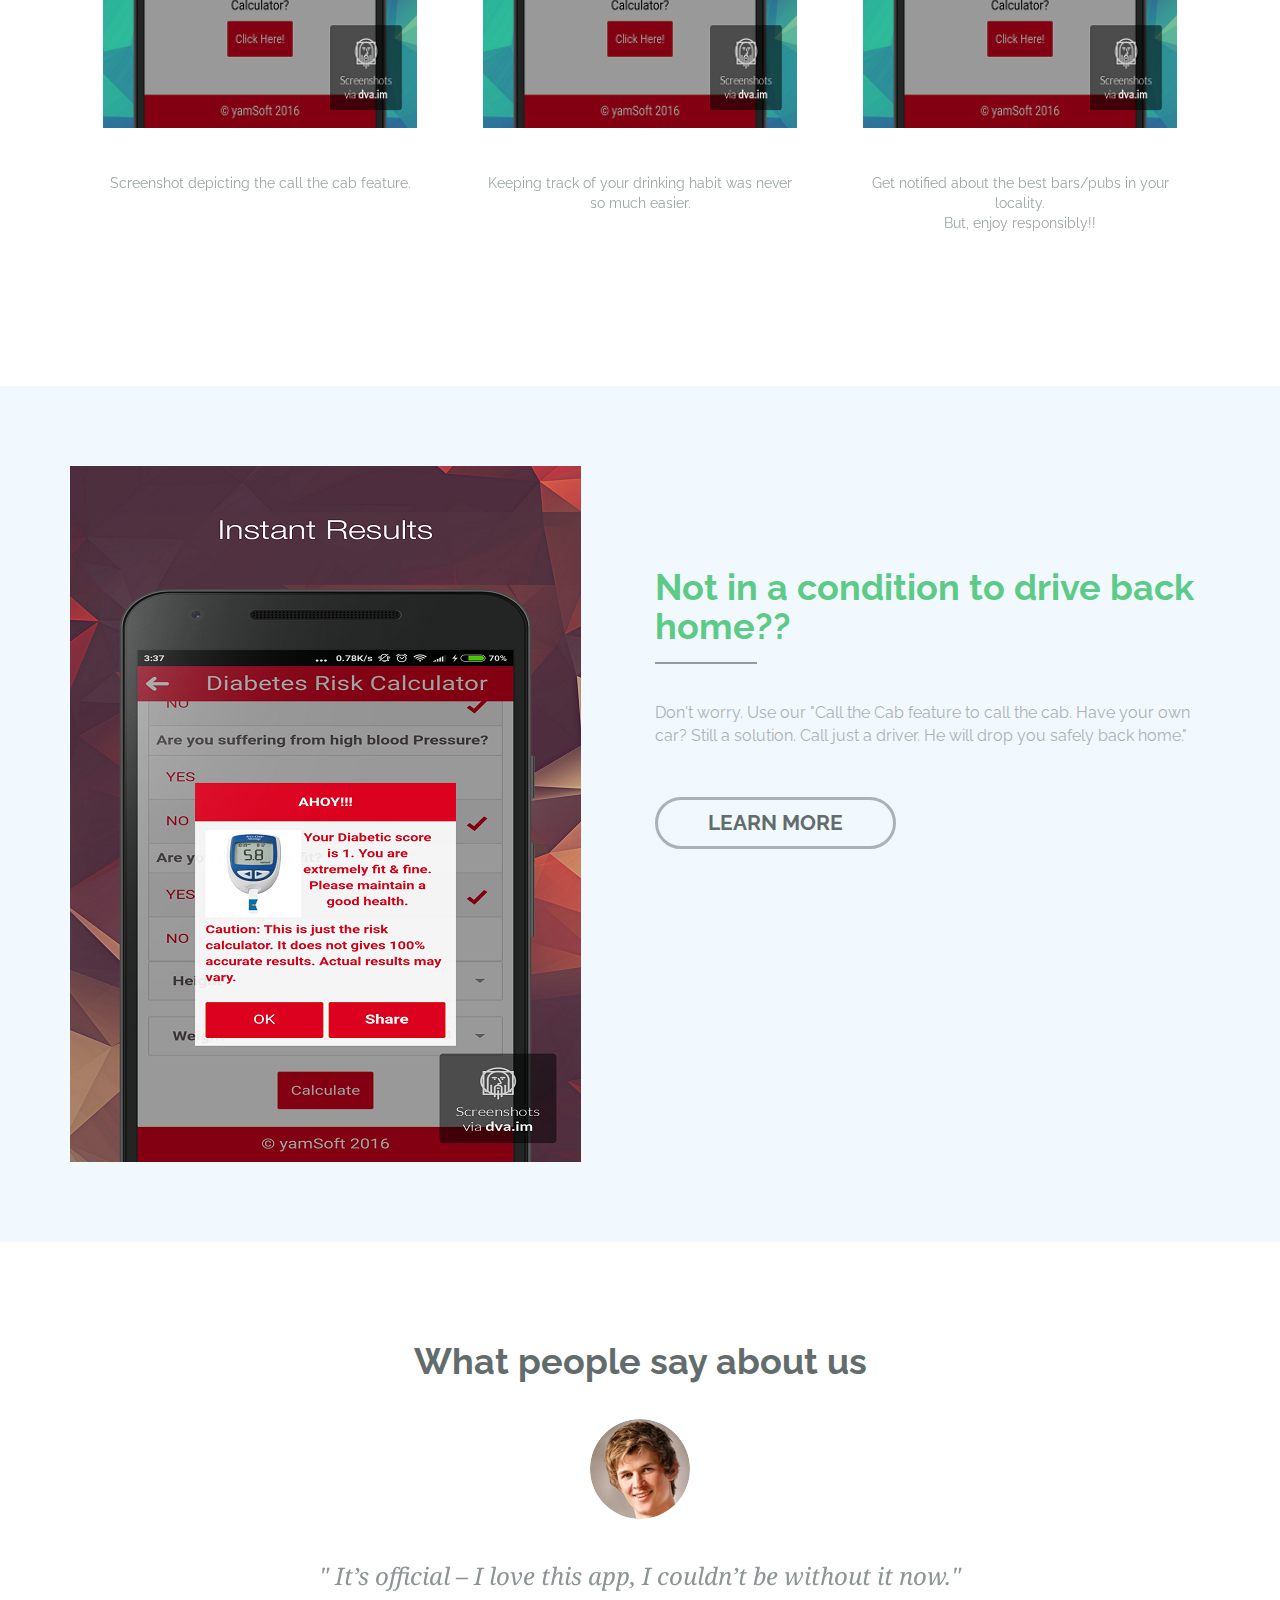
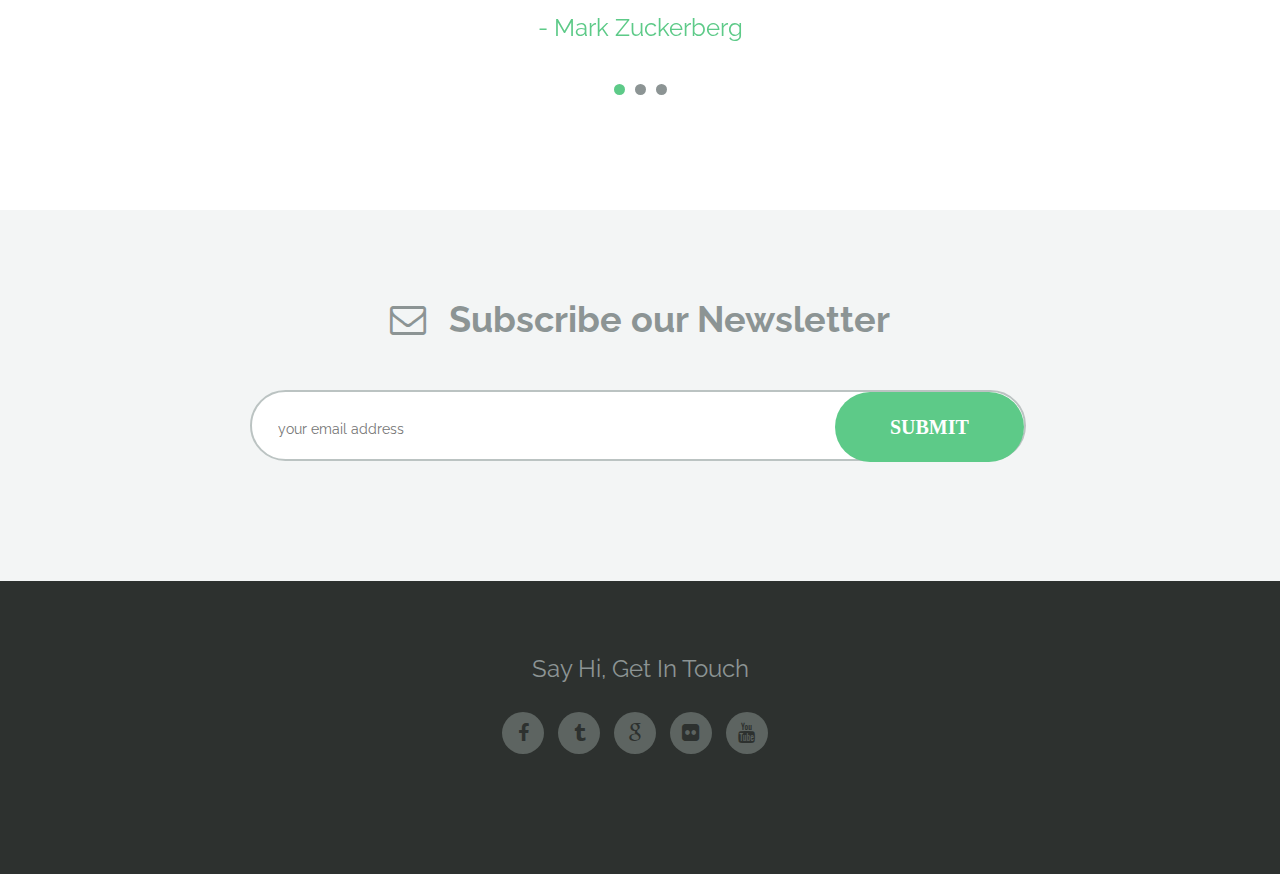
==== commit d747d598: "Customized data" ====
--- a/index.html
+++ b/index.html
@@ -32,10 +32,10 @@
         <![endif]-->
 
         <!-- Add your site or application content here -->
-         
+
          <!-- header Start
          ================================================= -->
-        
+
         <section id="header">
             <div class="container">
                 <div class="row">
@@ -58,12 +58,12 @@
 
 								<!-- Collect the nav links, forms, and other content for toggling -->
 								<div class="collapse navbar-collapse" id="bs-example-navbar-collapse-1">
-								  <ul class="nav navbar-nav">
+								  <!-- <ul class="nav navbar-nav">
 									<li class="active"><a href="#">Home <span class="sr-only">(current)</span></a></li>
 									<li><a href="#">Features</a></li>
 									<li><a href="#">Screenshot</a></li>
 									<li><a href="#">Gallery</a></li>
-								  </ul>
+								  </ul> -->
 								</div><!-- /.navbar-collapse -->
 							  </div><!-- /.container-fluid -->
 							</nav>
@@ -74,8 +74,8 @@
                         <div class="block-right">
                             <div class="contact-area">
                                 <ul>
-                                    <li><i class="fa fa-phone-square"></i>800-123-456</li>
-                                    <li><i class="fa fa-envelope-o"></i>smallapps@gmail.com</li>
+                                    <li><i class="fa fa-phone-square"></i>8950306705</li>
+                                    <li><i class="fa fa-envelope-o"></i>alcotellapp@gmail.com</li>
                                 </ul>
                             </div>
                         </div>
@@ -94,11 +94,11 @@
                         <div class="block">
                             <div class="slider-text-area">
                                 <div class="slider-text">
-                                    <h2>Perfect app landing page <br></h2> 
-                                    <p class="sub-slider-text">Duis bibendum diam</p>
-                                    <p class="slider-p">Donec elementum mollis magna id aliquet. Etiam eleifend urna eget sem <br>
-                                    sagittis feugiat. Pellentesque habitant morbi tristique senectus et <br>
-                                    netus et malesuada fames ac turpis egestas.</p>
+                                    <h2>Enjoy Responsibly <br></h2>
+                                    <p class="sub-slider-text">And don't forget to invite us also.</p>
+                                    <p class="slider-p">Find out the alcohol level in your blood,<br />
+and save yourself from the wrath of cops<br />
+and your loved ones.</p>
                                     <button type="button" class="btn btn-default edit-button-1">DOWNLOAD</button>
                                 </div>
                             </div>
@@ -108,7 +108,7 @@
             </div><!-- .container close -->
         </section><!-- #slider close -->
 
-        <!-- Service Start 
+        <!-- Service Start
         ============================================================= -->
 
         <section id="service">
@@ -117,8 +117,8 @@
                     <div class="col-md-12">
                         <div class="block-top">
                             <div class="service-header">
-                                <h1>Heading Feature title goes here</h1>
-                                <p>Duis bibendum diam non erat facilaisis tincidunt. Fusce leo neque, lacinia at tempor vitae, porta at arcu. <br /> Vestibulum varius non dui at pulvinar. Ut egestas orci in quam sollicitudin aliquet.</p>
+                                <h1>You just tell us how much you drank</h1>
+                                <p>Then we will tell you what is the alcohol level in your blood,<br /> how much time will it take to dodge the police,<br /> and keep track of your drinking habits</p>
                             </div>
                         </div>
                     </div><!-- .col-md-12 close -->
@@ -130,24 +130,20 @@
 								  <!-- Nav tabs -->
 								  <ul class="badhon-tab" role="tablist">
 									<li class="active"><a href="#home" aria-controls="home" role="tab" data-toggle="tab">
-									<i class="fa fa-heart-o"></i>
-									Heading title one
+									<i class="fa fa-beer"></i>
+									Blood Alcohol Level
 									</a></li>
 									<li><a href="#profile" aria-controls="profile" role="tab" data-toggle="tab">
-									<i class="fa fa-briefcase"></i>
-									Heading title one
+									<i class="fa fa-ban"></i>
+									Dodge cops
 									</a></li>
 									<li><a href="#messages" aria-controls="messages" role="tab" data-toggle="tab">
-									<i class="fa fa-leaf"></i>
-									Heading title one
+									<i class="fa fa-database"></i>
+									Keep Track
 									</a></li>
 									<li><a href="#settings" aria-controls="settings" role="tab" data-toggle="tab">
-									<i class="fa fa-briefcase"></i>
-									Heading title one
-									</a></li>
-									<li><a href="#umbrella" aria-controls="settings" role="tab" data-toggle="tab">
-									<i class="fa fa-umbrella"></i>
-									Heading title one
+									<i class="fa fa-taxi"></i>
+									Call the Cab
 									</a></li>
 								  </ul>
 
@@ -155,38 +151,31 @@
 								  <div class="tab-content edit-tab-content">
 									<div class="tab-pane active edit-tab" id="home">
 										<div class="teb-icon-edit">
-											<i class="fa fa-heart-o"></i>
-										</div>
-										<h1>Heading Feature title goes here</h1>
-										<p>Nunc accumsan hendrerit nunc, ac venenatis magna facilisis quis. Ut sit amet mi ac <br /> neque sodales facilisis. Nullam tempus fermentum lorem nec interdum. Ut id <br /> orci id sapien imperdiet vehicula. Etiam quis dignissim ante. Donec convallis tincidunt <br /> ligula, ac luctus mi interdum a.</p>
+											<i class="fa fa-beer"></i>
+										</div>
+										<h1>Blood Alcohol Level</h1>
+										<p>Helps to find out the alcohol level in blood</p>
 									</div>
 									<div class="tab-pane edit-tab" id="profile">
 										<div class="teb-icon-edit">
-											<i class="fa fa-briefcase"></i>
-										</div>
-										<h1>Heading Feature title goes here</h1>
-										<p>Nunc accumsan hendrerit nunc, ac venenatis magna facilisis quis. Ut sit amet mi ac <br /> neque sodales facilisis. Nullam tempus fermentum lorem nec interdum. Ut id <br /> orci id sapien imperdiet vehicula. Etiam quis dignissim ante. Donec convallis tincidunt <br /> ligula, ac luctus mi interdum a.</p>
+											<i class="fa fa-ban"></i>
+										</div>
+										<h1>Dodge cops</h1>
+										<p>Helps you to dodge the cops by telling you</p>
 									</div>
 									<div class="tab-pane edit-tab" id="messages">
 										<div class="teb-icon-edit">
-											<i class="fa fa-leaf"></i>
-										</div>
-										<h1>Heading Feature title goes here</h1>
-										<p>Nunc accumsan hendrerit nunc, ac venenatis magna facilisis quis. Ut sit amet mi ac <br /> neque sodales facilisis. Nullam tempus fermentum lorem nec interdum. Ut id <br /> orci id sapien imperdiet vehicula. Etiam quis dignissim ante. Donec convallis tincidunt <br /> ligula, ac luctus mi interdum a.</p>
+											<i class="fa fa-database"></i>
+										</div>
+										<h1>Keep Track</h1>
+										<p>Helps you to keep track of your drinking habits.</p>
 									</div>
 									<div class="tab-pane edit-tab" id="settings">
 										<div class="teb-icon-edit">
-											<i class="fa fa-briefcase"></i>
-										</div>
-										<h1>Heading Feature title goes here</h1>
-										<p>Nunc accumsan hendrerit nunc, ac venenatis magna facilisis quis. Ut sit amet mi ac <br /> neque sodales facilisis. Nullam tempus fermentum lorem nec interdum. Ut id <br /> orci id sapien imperdiet vehicula. Etiam quis dignissim ante. Donec convallis tincidunt <br /> ligula, ac luctus mi interdum a.</p>
-									</div>
-									<div class="tab-pane edit-tab" id="umbrella">
-										<div class="teb-icon-edit">
-											<i class="fa fa-umbrella"></i>
-										</div>
-										<h1>Heading Feature title goes here</h1>
-										<p>Nunc accumsan hendrerit nunc, ac venenatis magna facilisis quis. Ut sit amet mi ac <br /> neque sodales facilisis. Nullam tempus fermentum lorem nec interdum. Ut id <br /> orci id sapien imperdiet vehicula. Etiam quis dignissim ante. Donec convallis tincidunt <br /> ligula, ac luctus mi interdum a.</p>
+											<i class="fa fa-taxi"></i>
+										</div>
+										<h1>Call the Cab</h1>
+										<p>Drunk too much?? Don't worry!!<br />Use this feature and call the cab.</p>
 									</div>
 								  </div>
 							</div>
@@ -207,11 +196,10 @@
                         <div class="block-left">
                             <div class="contant-1-text-area">
                                 <div class="contant-1-head">
-                                    <h1>Onec ultrices ultricies tellus <br> perfect screens here</h1>
+                                    <h1>Sign In with your Alcotell Account for personalized experience.</h1>
                                 </div>
                                 <div class="contant-1-text">
-                                    <h2>Duis bibendum diam non <br> erat facilisis tincidunt.</h2>
-                                    <p>Duis bibendum diam non erat facilaisis tincidunt. Fusce leo <br /> neque, lacinia at tempor vitae, porta at arcu. Vestibulum <br /> varius non dui at pulvinar. Ut egestas orci in quam <br /> sollicitudin aliquet. </p>
+                                    <p>Simply create an Alcotell account and enjoy the benefits of a prime user. You can keep track of your drinking habits, get frequent notifications, cab calling facility etc. </p>
                                     <button type="button" class="btn btn-default edit-button-2">LEARN MORE</button>
                                 </div>
                             </div>
@@ -239,7 +227,7 @@
                         <div class="block-top">
                             <div class="gallery-area">
                                 <h1>Our Latest screenshots gallery</h1>
-                                <p>Duis bibendum diam non erat facilaisis tincidunt. Fusce leo neque, lacinia at tempor vitae, porta at arcu. <br /> Vestibulum varius non dui at pulvinar. Ut egestas orci in quam sollicitudin aliquet.</p>
+                                <p>Just sit down and enjoy some screen shots of Alcotell application. <br />Our designers have put tremendous effort to make the interface beautiful, and easy to use.</p>
                             </div>
                         </div>
                     </div><!-- .col-md-12 -->
@@ -253,9 +241,7 @@
                                         <img src="img/mobile-phon-2.png" alt="img">
                                     </div>
                                     <div class="gallery-items-text">
-                                        <p>Duis bibendum diam non erat facilaisis <br>
-                                        tincidunt. Fusce leo neque, lacinia at <br>
-                                        tempor vitae, porta at arcu.</p>
+                                        <p>Screenshot depicting the call the cab feature.</p>
                                     </div>
                                 </div>
                                 <div class="gallery-items item">
@@ -263,9 +249,7 @@
                                         <img src="img/mobile-phon-2.png" alt="img">
                                     </div>
                                     <div class="gallery-items-text">
-                                        <p>Duis bibendum diam non erat facilaisis <br>
-                                        tincidunt. Fusce leo neque, lacinia at <br>
-                                        tempor vitae, porta at arcu.</p>
+                                        <p>Keeping track of your drinking habit was never so much easier.</p>
                                     </div>
                                 </div>
                                 <div class="gallery-items item">
@@ -273,9 +257,7 @@
                                         <img src="img/mobile-phon-2.png" alt="img">
                                     </div>
                                     <div class="gallery-items-text">
-                                        <p>Duis bibendum diam non erat facilaisis <br>
-                                        tincidunt. Fusce leo neque, lacinia at <br>
-                                        tempor vitae, porta at arcu.</p>
+                                        <p>Get notified about the best bars/pubs in your locality.<br />But, enjoy responsibly!!</p>
                                     </div>
                                 </div>
                                 <div class="gallery-items item">
@@ -283,9 +265,7 @@
                                         <img src="img/mobile-phon-2.png" alt="img">
                                     </div>
                                     <div class="gallery-items-text">
-                                        <p>Duis bibendum diam non erat facilaisis <br>
-                                        tincidunt. Fusce leo neque, lacinia at <br>
-                                        tempor vitae, porta at arcu.</p>
+                                        <p>Don't want to get caught by the cops, we will tell you the trick when you are drunk.</p>
                                     </div>
                                 </div>
                                 <div class="gallery-items item">
@@ -293,29 +273,7 @@
                                         <img src="img/mobile-phon-2.png" alt="img">
                                     </div>
                                     <div class="gallery-items-text">
-                                        <p>Duis bibendum diam non erat facilaisis <br>
-                                        tincidunt. Fusce leo neque, lacinia at <br>
-                                        tempor vitae, porta at arcu.</p>
-                                    </div>
-                                </div>
-                                <div class="gallery-items item">
-                                    <div class="gallery-img">
-                                        <img src="img/mobile-phon-2.png" alt="img">
-                                    </div>
-                                    <div class="gallery-items-text">
-                                        <p>Duis bibendum diam non erat facilaisis <br>
-                                        tincidunt. Fusce leo neque, lacinia at <br>
-                                        tempor vitae, porta at arcu.</p>
-                                    </div>
-                                </div>
-                                <div class="gallery-items item">
-                                    <div class="gallery-img">
-                                        <img src="img/mobile-phon-2.png" alt="img">
-                                    </div>
-                                    <div class="gallery-items-text">
-                                        <p>Duis bibendum diam non erat facilaisis <br>
-                                        tincidunt. Fusce leo neque, lacinia at <br>
-                                        tempor vitae, porta at arcu.</p>
+                                        <p>Share your photos, drinking memories with your near and dear ones.</p>
                                     </div>
                                 </div>
                             </div>
@@ -344,11 +302,10 @@
                         <div class="block-right">
                             <div class="contant-2-text-area">
                                 <div class="contant-2-header">
-                                    <h1>Onec ultrices ultricies tellus<br> perfect screens here</h2>
+                                    <h1>Not in a condition to drive back home??</h2>
                                 </div>
                                 <div class="contant-2-text">
-                                   <h2>Duis bibendum diam non <br> erat facilisis tincidunt.</h3>
-                                   <p>Duis bibendum diam non erat facilaisis tincidunt. Fusce leo neque, lacinia at tempor vitae, porta at arcu. Vestibulum varius non dui at pulvinar. Ut egestas orci in quam sollicitudin aliquet. </p>
+                                   <p>Don't worry. Use our "Call the Cab feature to call the cab. Have your own car? Still a solution. Call just a driver. He will drop you safely back home."</p>
                                    <button type="button" class="btn btn-default edit-button-3">LEARN MORE</button>
                                 </div>
                             </div>
@@ -377,7 +334,7 @@
 												<img src="img/pepole-img.png" alt="img">
 											</div>
 											<div class="tm-text">
-												<p>" It’s official – I love this app, I couldn’t be without it now." <span>- Ron Burgundy</span></p>
+												<p>" It’s official – I love this app, I couldn’t be without it now." <span>- Mark Zuckerberg</span></p>
 											</div>
 										</div>
 										<div class="tm-contant-list item">
@@ -385,7 +342,7 @@
 												<img src="img/pepole-img.png" alt="img">
 											</div>
 											<div class="tm-text">
-												<p>" It’s official – I love this app, I couldn’t be without it now." <span>- Ron Burgundy</span></p>
+												<p>"The future of this world. This app will define the shape of our tomorrow" <span>- Ellon Musk</span></p>
 											</div>
 										</div>
 										<div class="tm-contant-list item">
@@ -393,7 +350,7 @@
 												<img src="img/pepole-img.png" alt="img">
 											</div>
 											<div class="tm-text">
-												<p>" It’s official – I love this app, I couldn’t be without it now." <span>- Ron Burgundy</span></p>
+												<p>"Hey guys!! Don't do like this. Please build the iOS version also" <span>- Steve Wozniak</span></p>
 											</div>
 										</div>
 									</div>
@@ -417,7 +374,7 @@
                             <div class="submit-contant">
                                 <div class="submit-header">
 									<i class="fa fa-envelope-o"></i>
-                                    <h3>Subscribe our Newsletter</h3>                                   
+                                    <h3>Subscribe our Newsletter</h3>
                                 </div>
 								<div class="submit-area">
 									<div class="submit-bottom">
@@ -453,14 +410,14 @@
                                     <a href="#"><i class="fa fa-youtube"></i></a>
                                 </div>
                                 <div class="support-link">
-                                    <ul>
+                                    <!-- <ul>
                                         <li><a href="#">Contact</a></li>
                                         <li><a href="#">Twitter</a></li>
                                         <li><a href="#">Press</a></li>
                                         <li><a href="#">Support</a></li>
                                         <li><a href="#">Developers</a></li>
                                         <li><a href="#">Privacy</a></li>
-                                    </ul>
+                                    </ul> -->
                                 </div>
                             </div>
                         </div>
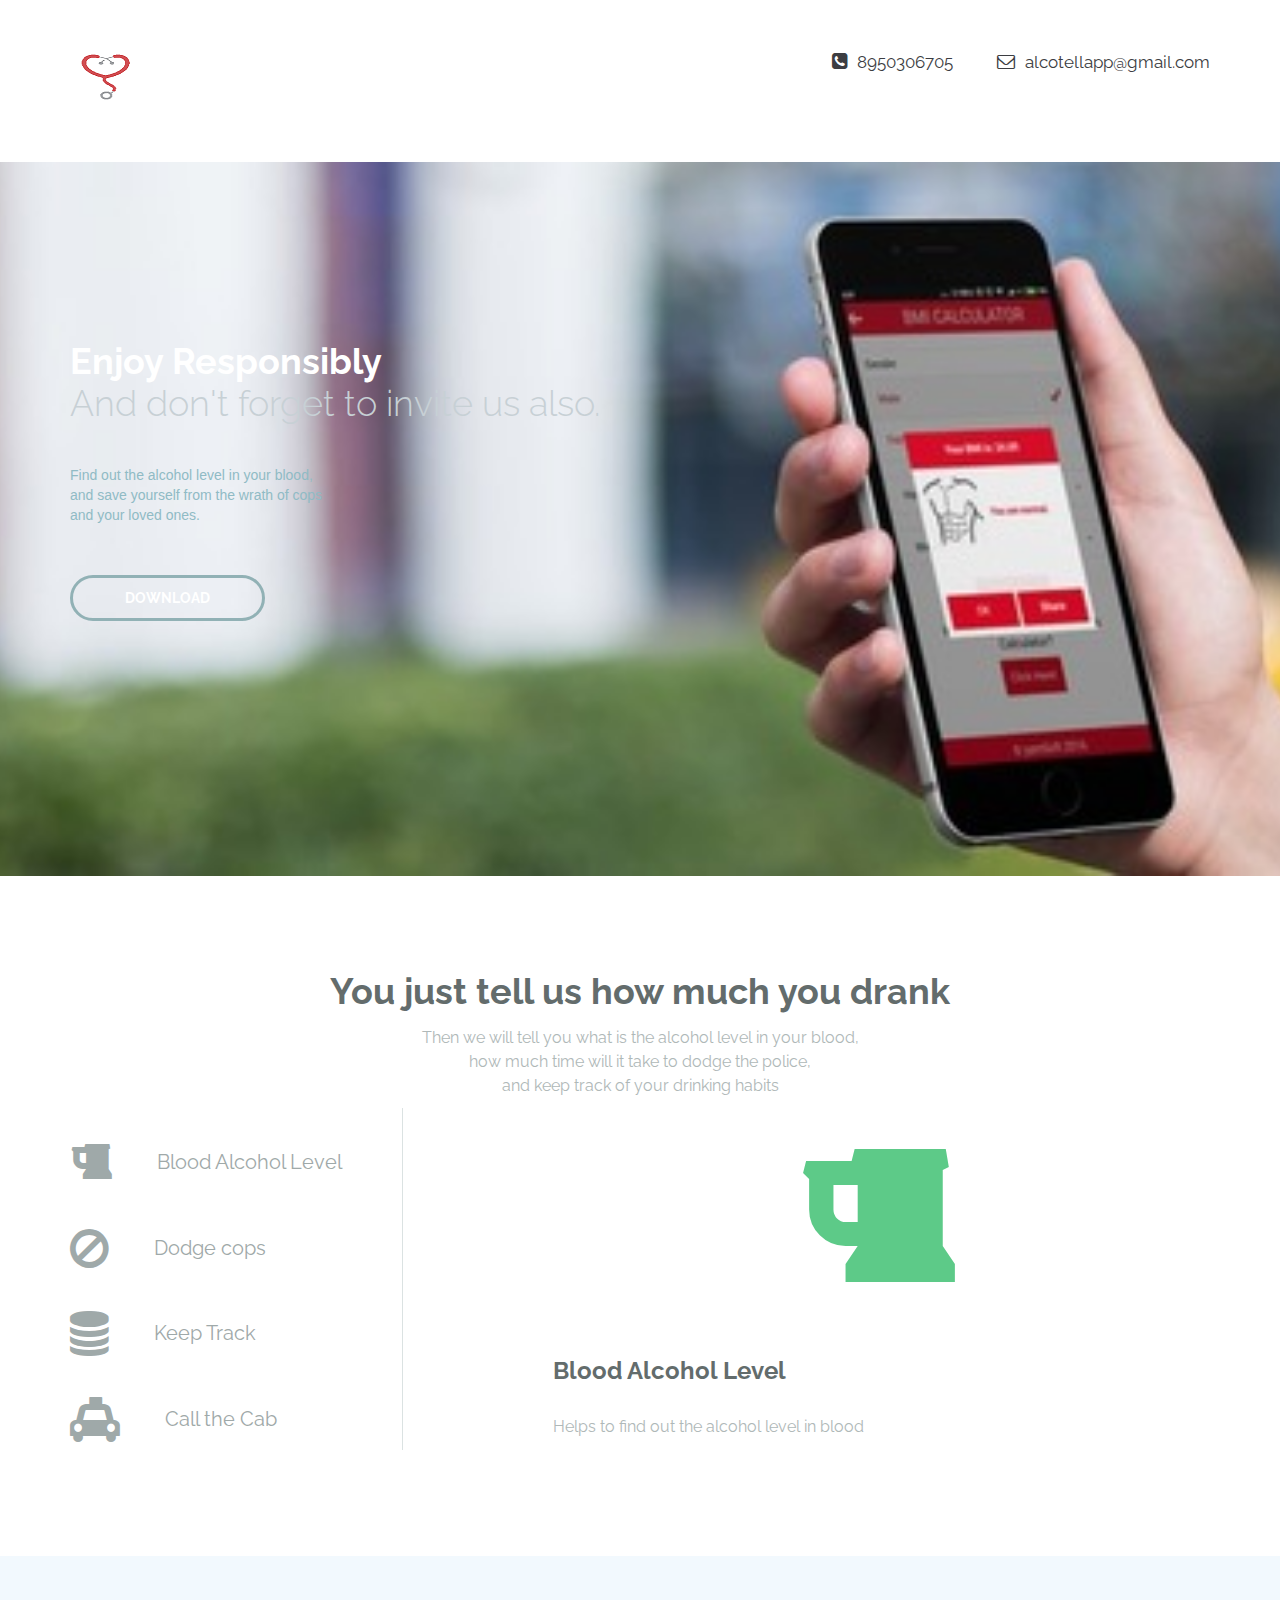
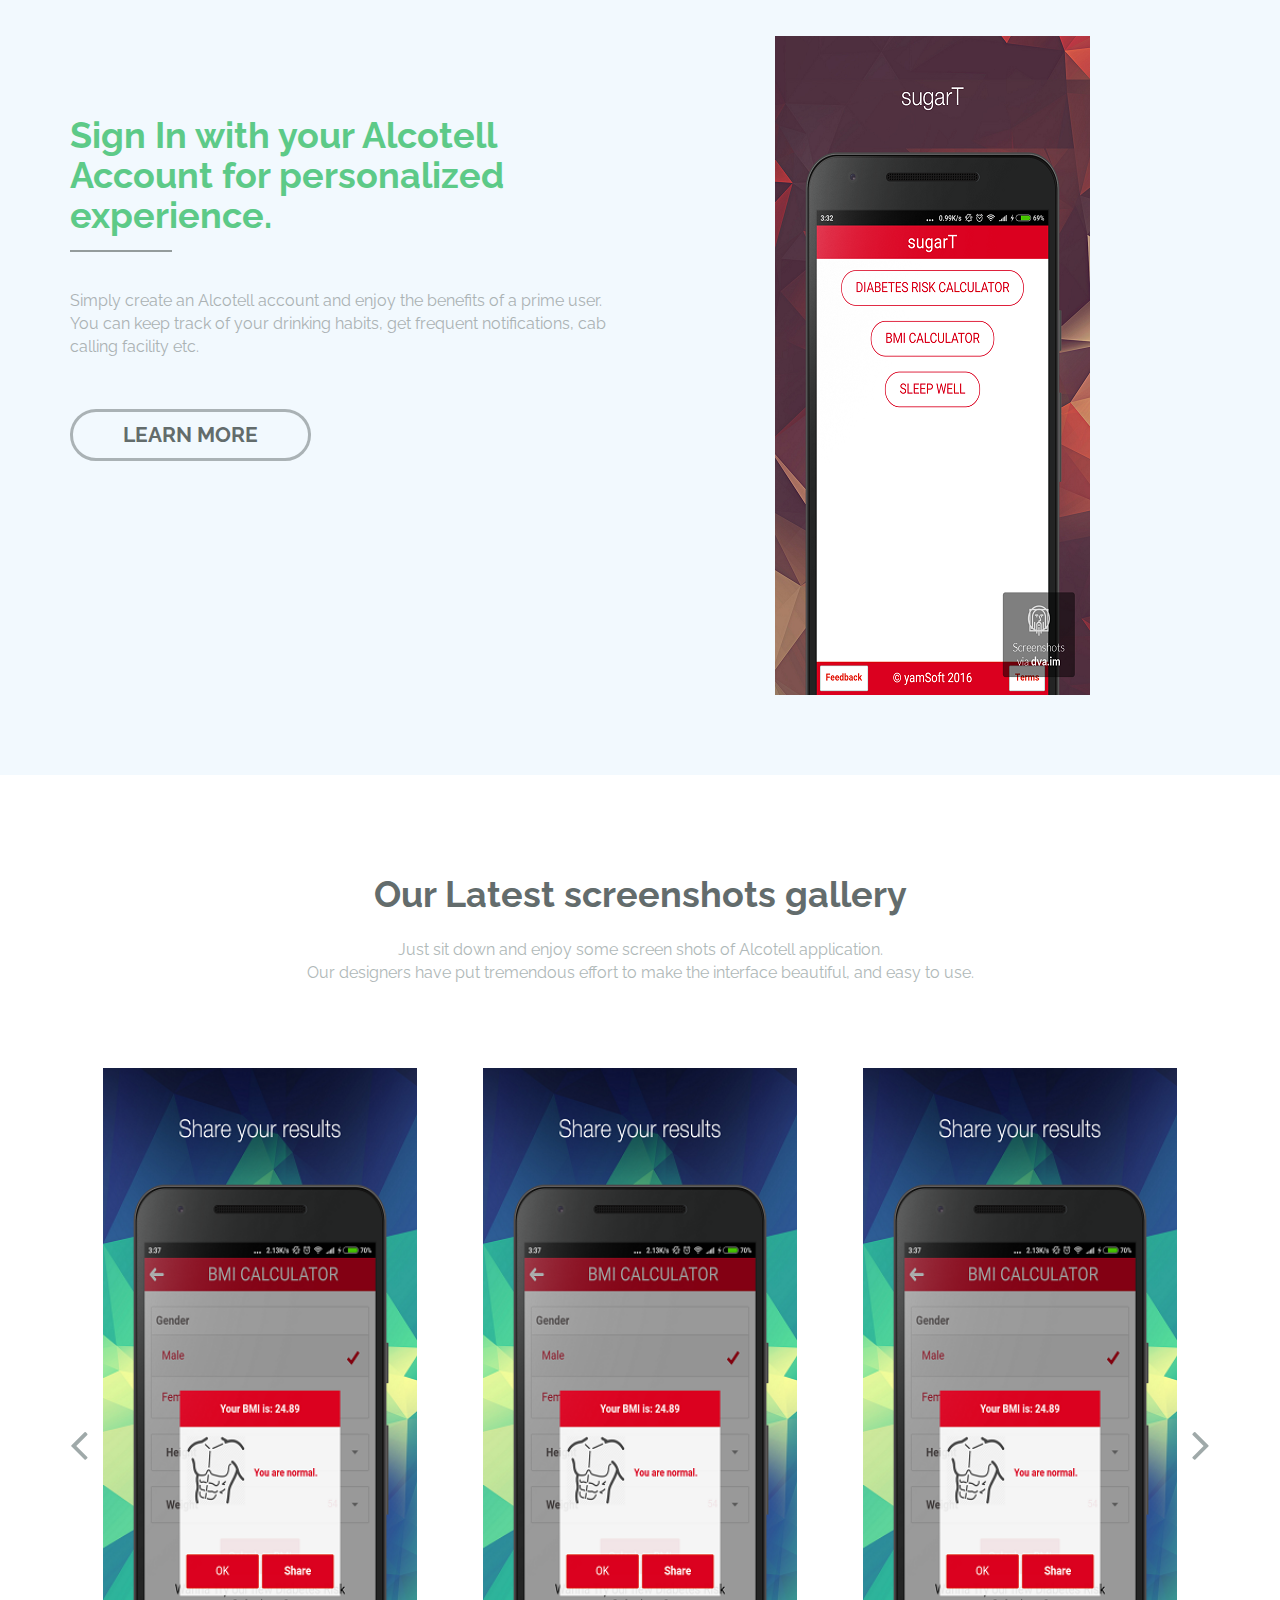
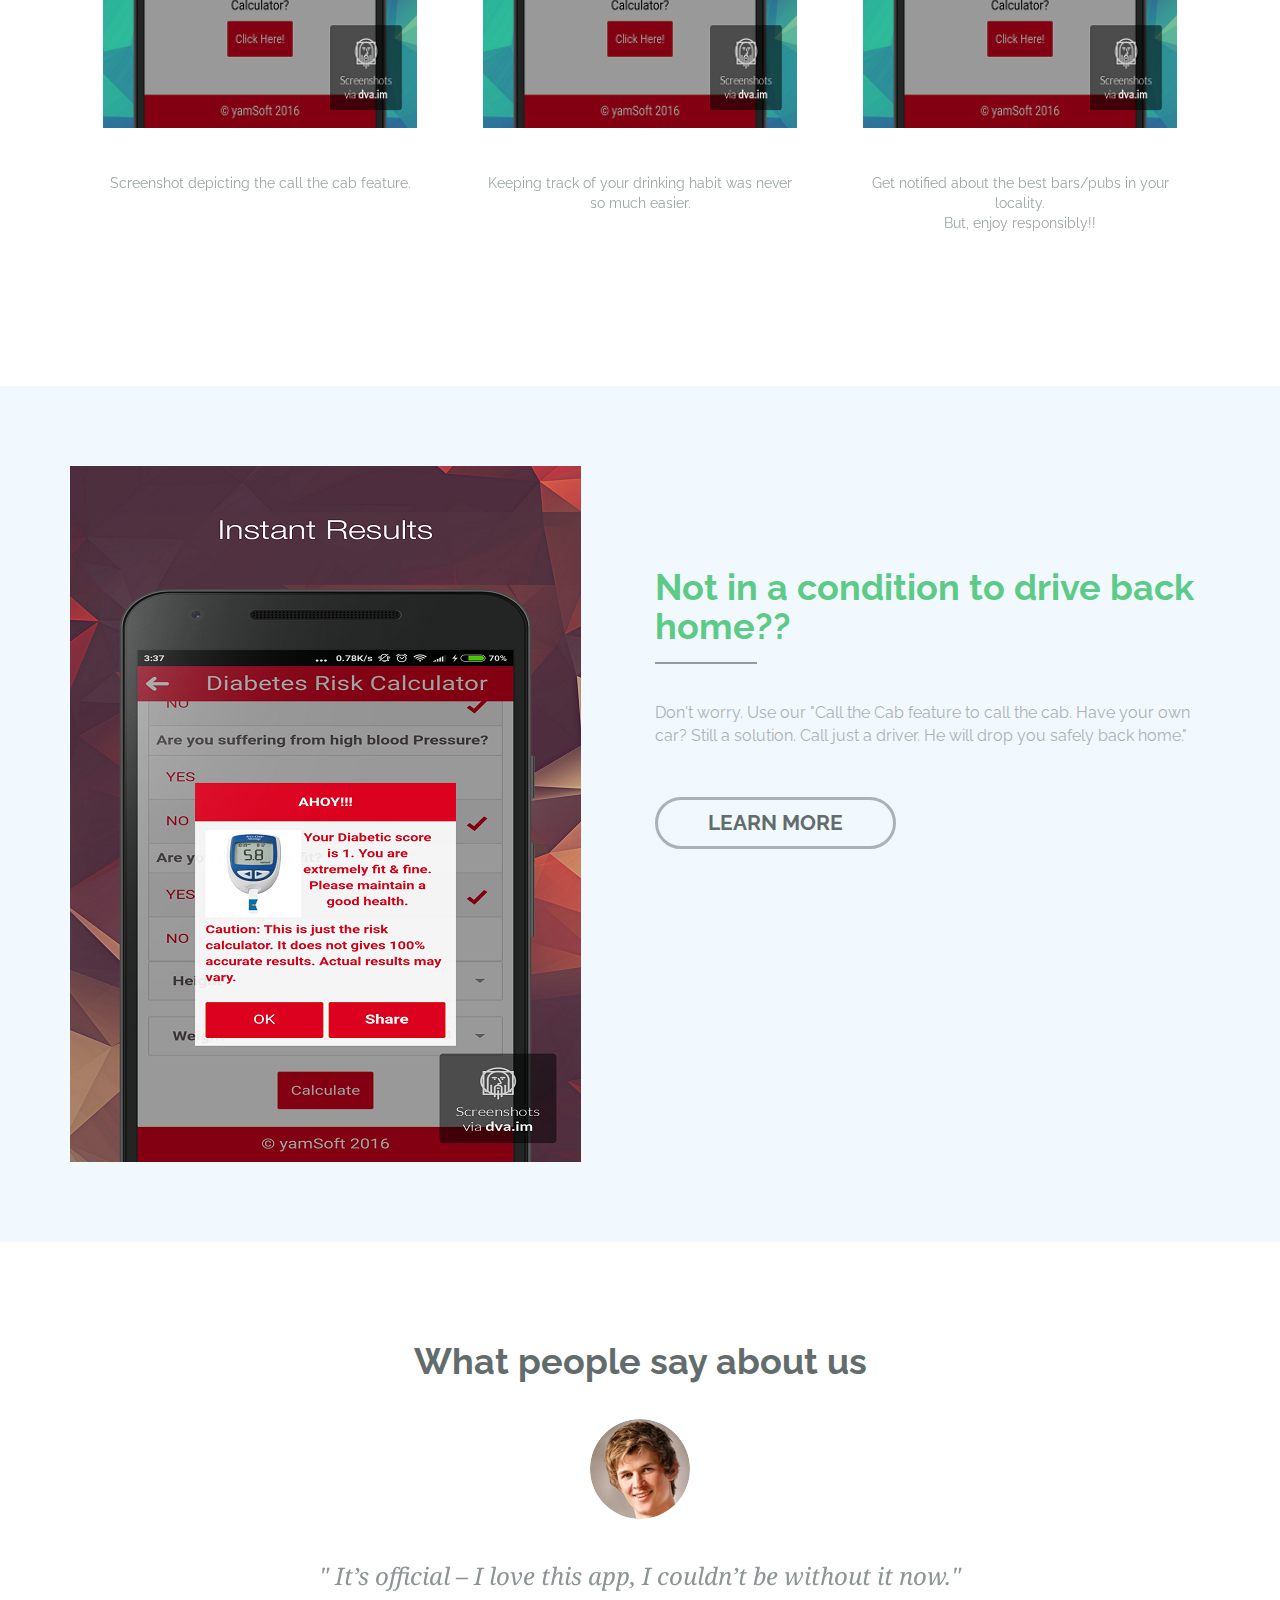
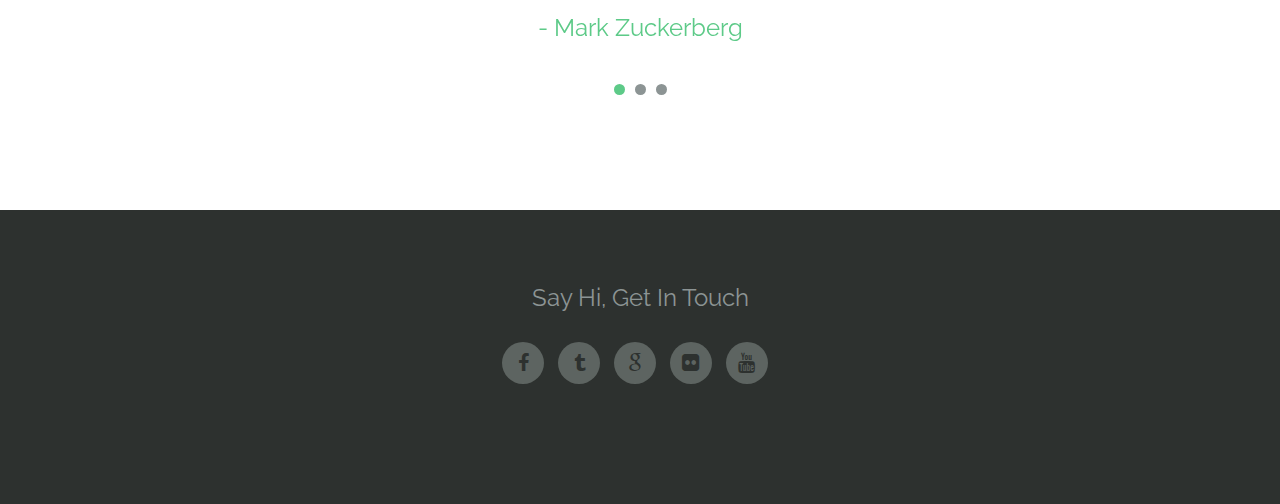
==== commit d2904e36: "GA and mailchimp integration" ====
--- a/index.html
+++ b/index.html
@@ -366,7 +366,7 @@
         <!-- Submit Start
         ======================================================== -->
 
-        <section id="submit-area">
+        <!-- <section id="submit-area">
             <div class="container">
                 <div class="row">
                     <div class="col-md-12">
@@ -378,7 +378,7 @@
                                 </div>
 								<div class="submit-area">
 									<div class="submit-bottom">
-										<form action="">
+										<form action="//medium.us14.list-manage.com/subscribe/post?u=a2d68a09c9a817072f1a5dc62&amp;id=a556aa1a10" method="post" id="mc-embedded-subscribe-form" name="mc-embedded-subscribe-form">
 											<input type="text" placeholder="your email address">
 											<input type="submit" value="submit">
 										</form>
@@ -386,10 +386,10 @@
 								</div>
                             </div>
                         </div>
-                    </div><!-- .col-md-12 -->
-                </div><!-- .row close -->
-            </div><!-- .container close -->
-        </section><!-- #submit close -->
+                    </div>
+                </div>
+            </div>
+        </section> -->
 
 
         <!-- footer Start
@@ -426,21 +426,6 @@
             </div><!-- .container -->
         </section><!-- #footer -->
 
-
-
-
-
-
-
-
-
-
-
-
-
-
-
-
         <script src="//ajax.googleapis.com/ajax/libs/jquery/1.10.2/jquery.min.js"></script>
         <script>window.jQuery || document.write('<script src="js/vendor/jquery-1.10.2.min.js"><\/script>')</script>
         <script src="js/owl.carousel.min.js"></script>
@@ -450,12 +435,15 @@
 
         <!-- Google Analytics: change UA-XXXXX-X to be your site's ID. -->
         <script>
-            (function(b,o,i,l,e,r){b.GoogleAnalyticsObject=l;b[l]||(b[l]=
-            function(){(b[l].q=b[l].q||[]).push(arguments)});b[l].l=+new Date;
-            e=o.createElement(i);r=o.getElementsByTagName(i)[0];
-            e.src='//www.google-analytics.com/analytics.js';
-            r.parentNode.insertBefore(e,r)}(window,document,'script','ga'));
-            ga('create','UA-XXXXX-X');ga('send','pageview');
-        </script>
+  (function(i,s,o,g,r,a,m){i['GoogleAnalyticsObject']=r;i[r]=i[r]||function(){
+  (i[r].q=i[r].q||[]).push(arguments)},i[r].l=1*new Date();a=s.createElement(o),
+  m=s.getElementsByTagName(o)[0];a.async=1;a.src=g;m.parentNode.insertBefore(a,m)
+  })(window,document,'script','https://www.google-analytics.com/analytics.js','ga');
+
+  ga('create', 'UA-84928853-1', 'auto');
+  ga('send', 'pageview');
+
+</script>
+<script type="text/javascript" src="//s3.amazonaws.com/downloads.mailchimp.com/js/signup-forms/popup/embed.js" data-dojo-config="usePlainJson: true, isDebug: false"></script><script type="text/javascript">require(["mojo/signup-forms/Loader"], function(L) { L.start({"baseUrl":"mc.us14.list-manage.com","uuid":"a2d68a09c9a817072f1a5dc62","lid":"a556aa1a10"}) })</script>
     </body>
 </html>
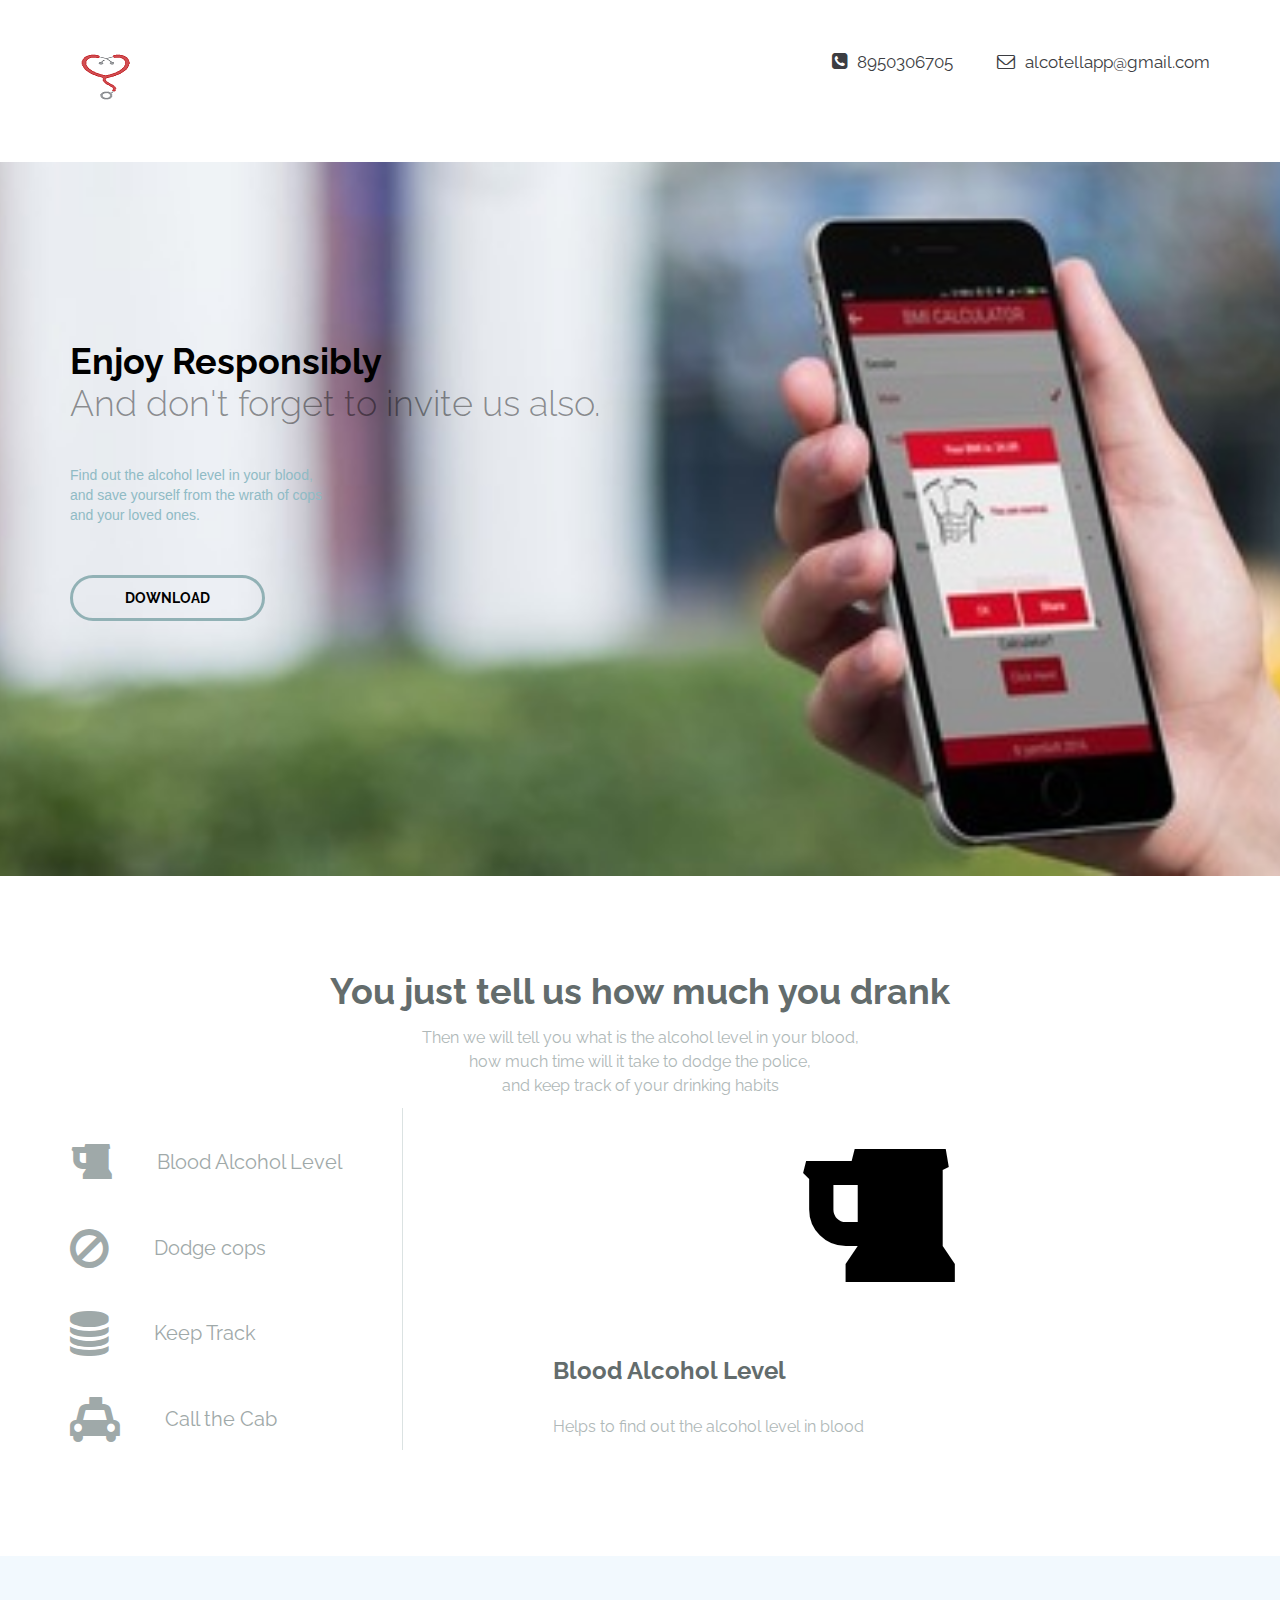
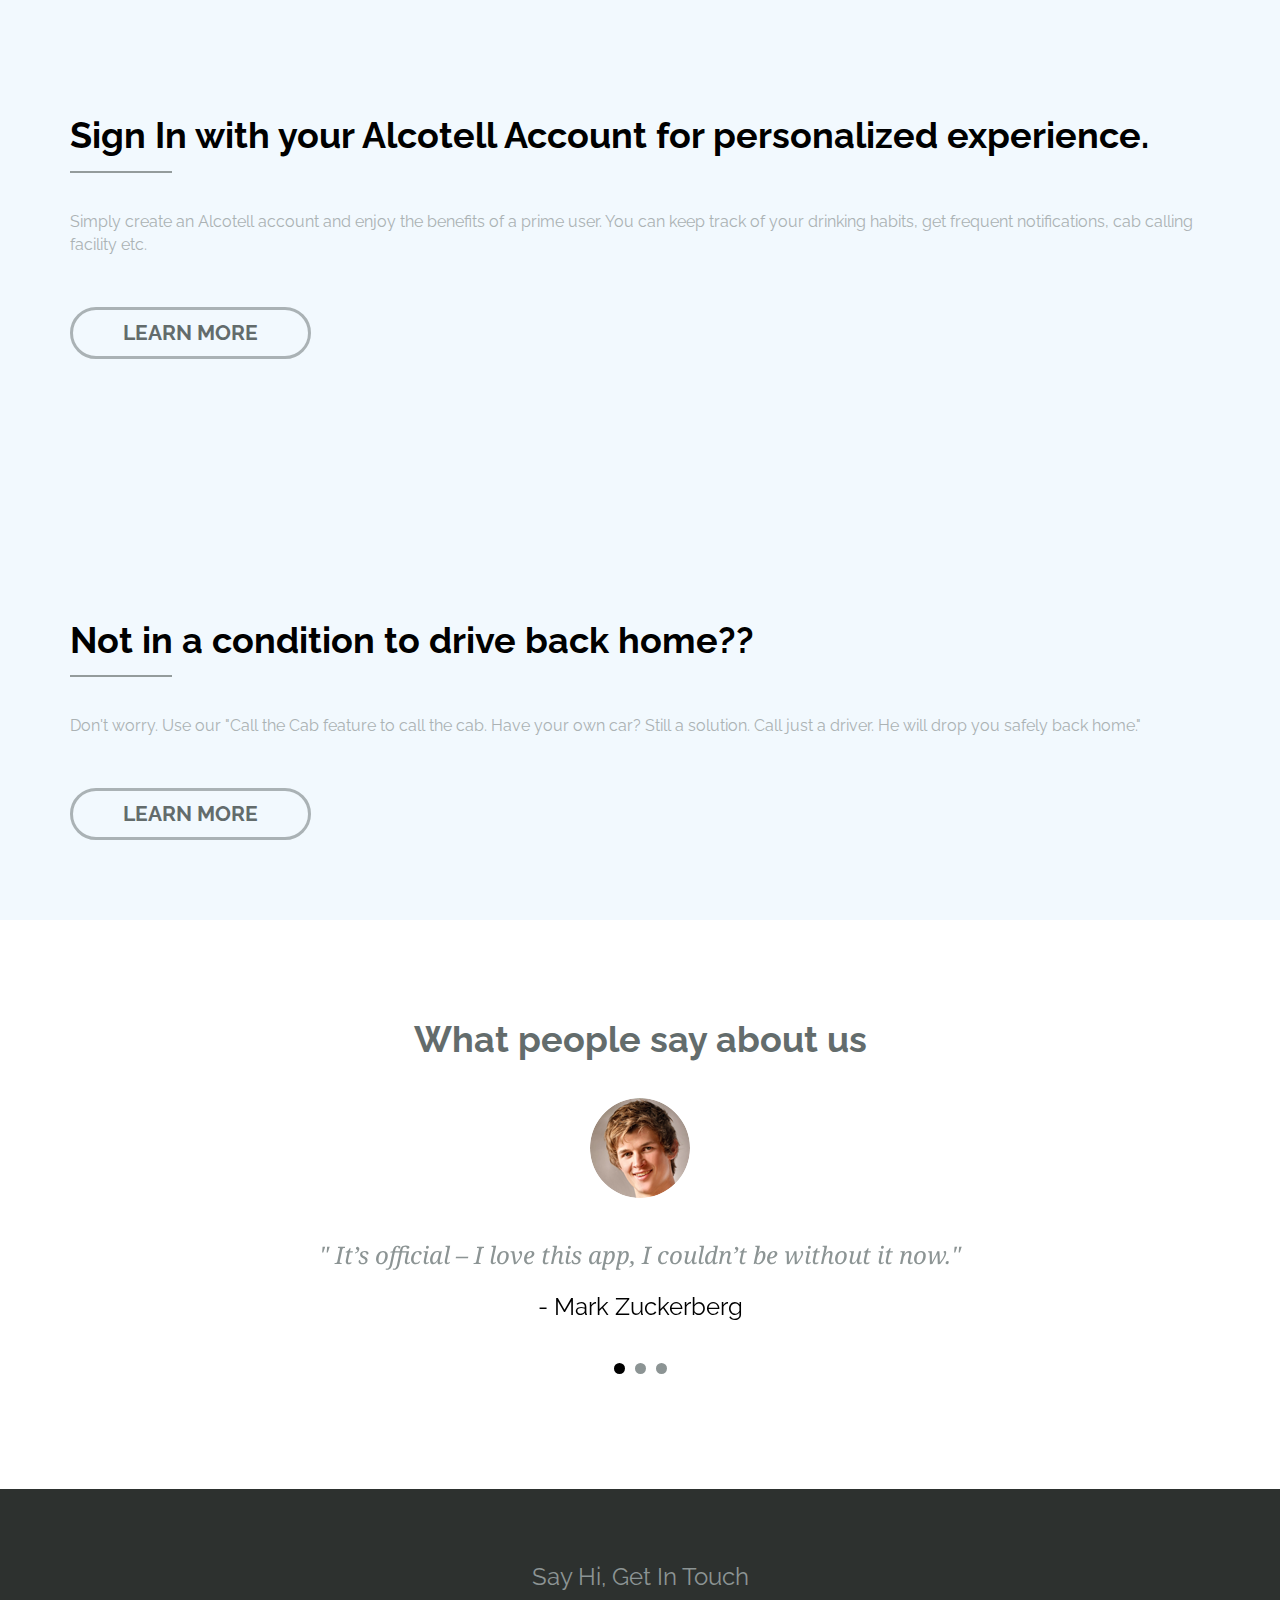
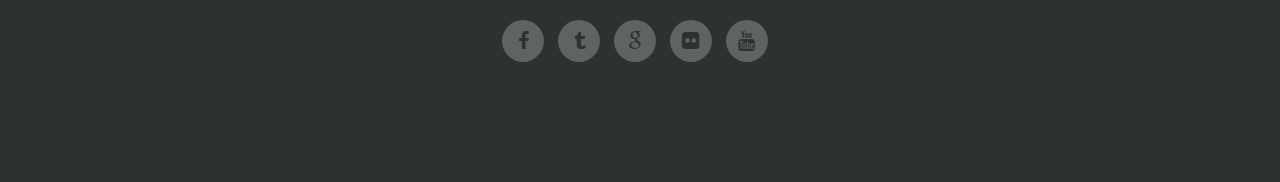
==== commit d18dd9f4: "UI Changes(Surprise)" ====
--- a/index.html
+++ b/index.html
@@ -192,7 +192,7 @@
         <section id="contant-1">
             <div class="container">
                 <div class="row">
-                    <div class="col-md-6">
+                    <div class="col-md-12">
                         <div class="block-left">
                             <div class="contant-1-text-area">
                                 <div class="contant-1-head">
@@ -205,13 +205,13 @@
                             </div>
                         </div>
                     </div><!-- .col-md-6 close -->
-                    <div class="col-md-6">
+                    <!-- <div class="col-md-6">
                         <div class="block-right">
                             <div class="block-right-img">
                                 <img src="img/mobile-phon-1.png" alt="img">
                             </div>
                         </div>
-                    </div><!-- .col-md-6 close -->
+                    </div> -->
                 </div><!-- .row close -->
             </div><!-- .container close -->
         </section><!-- #contant-1 close -->
@@ -220,7 +220,7 @@
         <!-- Gallery Start
         ============================================================= -->
 
-        <section id="gallery">
+        <!-- <section id="gallery">
             <div class="container">
                 <div class="row">
                     <div class="col-md-12">
@@ -230,8 +230,8 @@
                                 <p>Just sit down and enjoy some screen shots of Alcotell application. <br />Our designers have put tremendous effort to make the interface beautiful, and easy to use.</p>
                             </div>
                         </div>
-                    </div><!-- .col-md-12 -->
-                </div><!-- .row close -->
+                    </div>
+                </div>
                 <div class="row">
                     <div class="col-md-12">
                         <div class="block-bottom">
@@ -278,10 +278,10 @@
                                 </div>
                             </div>
                         </div>
-                    </div><!-- .col-md-12 close -->
-                </div><!-- .row close -->
-            </div><!-- .container close -->
-        </section><!-- #gallery close -->
+                    </div>
+                </div>
+            </div>
+        </section> -->
 
 
         <!-- Contant-2 Start
@@ -290,15 +290,15 @@
         <section id="contant-2">
             <div class="container">
                 <div class="row">
-                    <div class="col-md-6">
+                    <!-- <div class="col-md-6">
                         <div class="block-left">
                             <div class="contant-2-img">
                                 <img src="img/mobile-phon-3.png" alt="img">
                             </div>
                         </div>
-                    </div><!-- .col-md-6 close -->
-
-                    <div class="col-md-6">
+                    </div> -->
+
+                    <div class="col-md-12">
                         <div class="block-right">
                             <div class="contant-2-text-area">
                                 <div class="contant-2-header">
--- a/css/main.css
+++ b/css/main.css
@@ -362,11 +362,11 @@
 
 #slider{background: url(../img/slider.jpg) no-repeat; background-size: cover; background-position: center center; padding-bottom: 255px;padding-top: 180px;}
 #slider .block{}
-#slider .block h2{color: #fff;font-family: 'Raleway', sans-serif; font-weight: 700; margin:0px; font-size: 36px}
+#slider .block h2{color: black;font-family: 'Raleway', sans-serif; font-weight: 700; margin:0px; font-size: 36px}
 .slider-text-area{}
-.sub-slider-text{margin: 0px; font-size: 36px; color:#C7D0D5;font-family: 'Raleway', sans-serif; font-weight: 300;line-height: 43px;}
+.sub-slider-text{margin: 0px; font-size: 36px; color:rgba(0, 0, 0, 0.42);font-family: 'Raleway', sans-serif; font-weight: 300;line-height: 43px;}
 .slider-p{margin: 0px; color:#90BBC5; font-size: 14px;padding-top: 40px}
-.edit-button-1{background: none; border: 3px solid #91B1B5;  color: #FFF; font-family: 'Raleway', sans-serif; font-weight: 700; border-radius: 30px;padding: 10px 52px; display: block; overflow: heidden; margin-top: 50px}
+.edit-button-1{background: none; border: 3px solid #91B1B5;  color: black; font-family: 'Raleway', sans-serif; font-weight: 700; border-radius: 30px;padding: 10px 52px; display: block; overflow: heidden; margin-top: 50px}
 .edit-button-1:hover{background: none; color: #fff; border: 3px solid #91B1B5;}
 
 /*=========================
@@ -399,7 +399,7 @@
 height: 2px;
 position: absolute;
 width: 102px;}
-.contant-1-head h1{ font-size: 36px;font-family: 'Raleway', sans-serif; font-weight: 700;color: #5DCA88;}
+.contant-1-head h1{ font-size: 36px;font-family: 'Raleway', sans-serif; font-weight: 700;color: black;}
 .contant-1-text{padding-top: 40px}
 .contant-1-text h2{color:#8C9494; font-size: 35px; font-family: 'Raleway', sans-serif; font-weight: 400; padding-bottom: 25px}
 .contant-1-text p{color:#ABB2B4; font-size: 16px; font-family: 'Raleway', sans-serif; font-weight: 400; margin:0px;}
@@ -428,7 +428,7 @@
 .gallery-img{}
 .gallery-items-text{}
 .gallery-items-text p{color: #9ea5a5; font-size: 14px; margin: 0; padding-top: 45px;font-family: 'Raleway', sans-serif; font-weight: 400;}
-#gallery .owl-carousel .owl-controls{left: 0; margin-top: -40px; position: absolute; text-align: left; top: 50%; 
+#gallery .owl-carousel .owl-controls{left: 0; margin-top: -40px; position: absolute; text-align: left; top: 50%;
 width: 100%;}
 #gallery .owl-carousel .owl-controls .owl-buttons{}
 #gallery .owl-carousel .owl-controls .owl-buttons div{color: #9fa9a9;font-size: 50px; display: inline-block}
@@ -459,7 +459,7 @@
 height: 2px;
 position: absolute;
 width: 102px;}
-.contant-2-header h1{font-size: 36px;font-family: 'Raleway', sans-serif; font-weight: 700;color: #5DCA88;}
+.contant-2-header h1{font-size: 36px;font-family: 'Raleway', sans-serif; font-weight: 700;color: black;}
 .contant-2-text{padding-top: 40px}
 .contant-2-text h2{color:#8C9494; font-size: 35px; font-family: 'Raleway', sans-serif; font-weight: 400; padding-bottom: 25px}
 .contant-2-text p{color:#ABB2B4; font-size: 16px; font-family: 'Raleway', sans-serif; font-weight: 400; margin:0px;}
@@ -486,7 +486,7 @@
 .tm-img img{border-radius: 500px;margin: 0 auto;width: 100px; height: 100px;}
 .tm-text{}
 .tm-text p{color:#8C9494; font-family: 'Droid Serif', serif; font-weight:400; font-style: italic; font-size: 24px; line-height: 24px;margin: 0;padding-bottom: 40px;padding-top: 45px;}
-.tm-text p span{font-style: normal; display: block; color: #5DCA88;font-family: 'Raleway', sans-serif; font-weight: 400; padding-top: 28px }
+.tm-text p span{font-style: normal; display: block; color: black;font-family: 'Raleway', sans-serif; font-weight: 400; padding-top: 28px }
 #testimonial .owl-carousel .owl-controls{}
 #testimonial .owl-carousel .owl-controls .owl-pagination{text-align: center}
 #testimonial .owl-carousel .owl-controls .owl-pagination div{background:#8c9494;
@@ -495,7 +495,7 @@
 height: 11px;
 margin: 0 5px;
 width: 11px;}
-#testimonial .owl-carousel .owl-controls .owl-pagination  div.active{background: #5DCA88}
+#testimonial .owl-carousel .owl-controls .owl-pagination  div.active{background: black}
 
 /*=========================
 	 testimonial CLOSE
@@ -519,8 +519,8 @@
 margin-left: 24px;
 font-size: 14px; color:#8C9494; font-family: 'Raleway', sans-serif; font-weight: 400;
 background: #FFFFFF; width: 555px;}
-.submit-bottom form input[type=submit]{border: none; padding: 21px 55px; background: #5DCA88; color:#fff; font-size: 20px;font-family: 'Proxima Nova Regular'; font-weight: 700; text-transform: uppercase;border-radius: 40px;}
-	
+.submit-bottom form input[type=submit]{border: none; padding: 21px 55px; background: black; color:#fff; font-size: 20px;font-family: 'Proxima Nova Regular'; font-weight: 700; text-transform: uppercase;border-radius: 40px;}
+
 /*=========================
 	 Submit CLOSE
 ===========================*/
@@ -558,19 +558,13 @@
 #service .service-tab ul li{ border-right: 1px solid #DBE2E2;}
 #service .service-tab ul li a{color: #9FA9A9; padding-top: 23px; padding-bottom: 17px;font-size: 20px; font-family: 'Raleway', sans-serif; font-weight: 400;display: block; padding-right: 60px}
 #service .service-tab ul li a i{font-size: 45px; margin-right: 40px; position: relative;top: 10px;}
-#service .service-tab ul li a:hover{border-right: 10px solid #5DCA88;padding-right: 50px}
-#service .service-tab ul li a:hover i{color: #5DCA88}
+#service .service-tab ul li a:hover{border-right: 10px solid black;padding-right: 50px}
+#service .service-tab ul li a:hover i{color: black}
 
 .edit-tab{overflow: hidden;}
 .edit-tab h1{color: #636C6C; font-size: 24px; font-family: 'Raleway', sans-serif; font-weight: 700; margin: 0px;margin: 0px;padding-bottom: 30px; padding-top:50px;}
 .edit-tab p{color:#AFB8B8; font-size: 16px;font-family: 'Raleway', sans-serif; font-weight: 400; line-height: 24px;margin: 0px;}
 
 .edit-tab-content{padding-top: 30px}
-.teb-icon-edit{ height: 170px;width: 170px; margin: 0 auto; color:#5DCA88;}
+.teb-icon-edit{ height: 170px;width: 170px; margin: 0 auto; color:black;}
 .teb-icon-edit i{font-size: 170px}
-
-
-
-
-
-
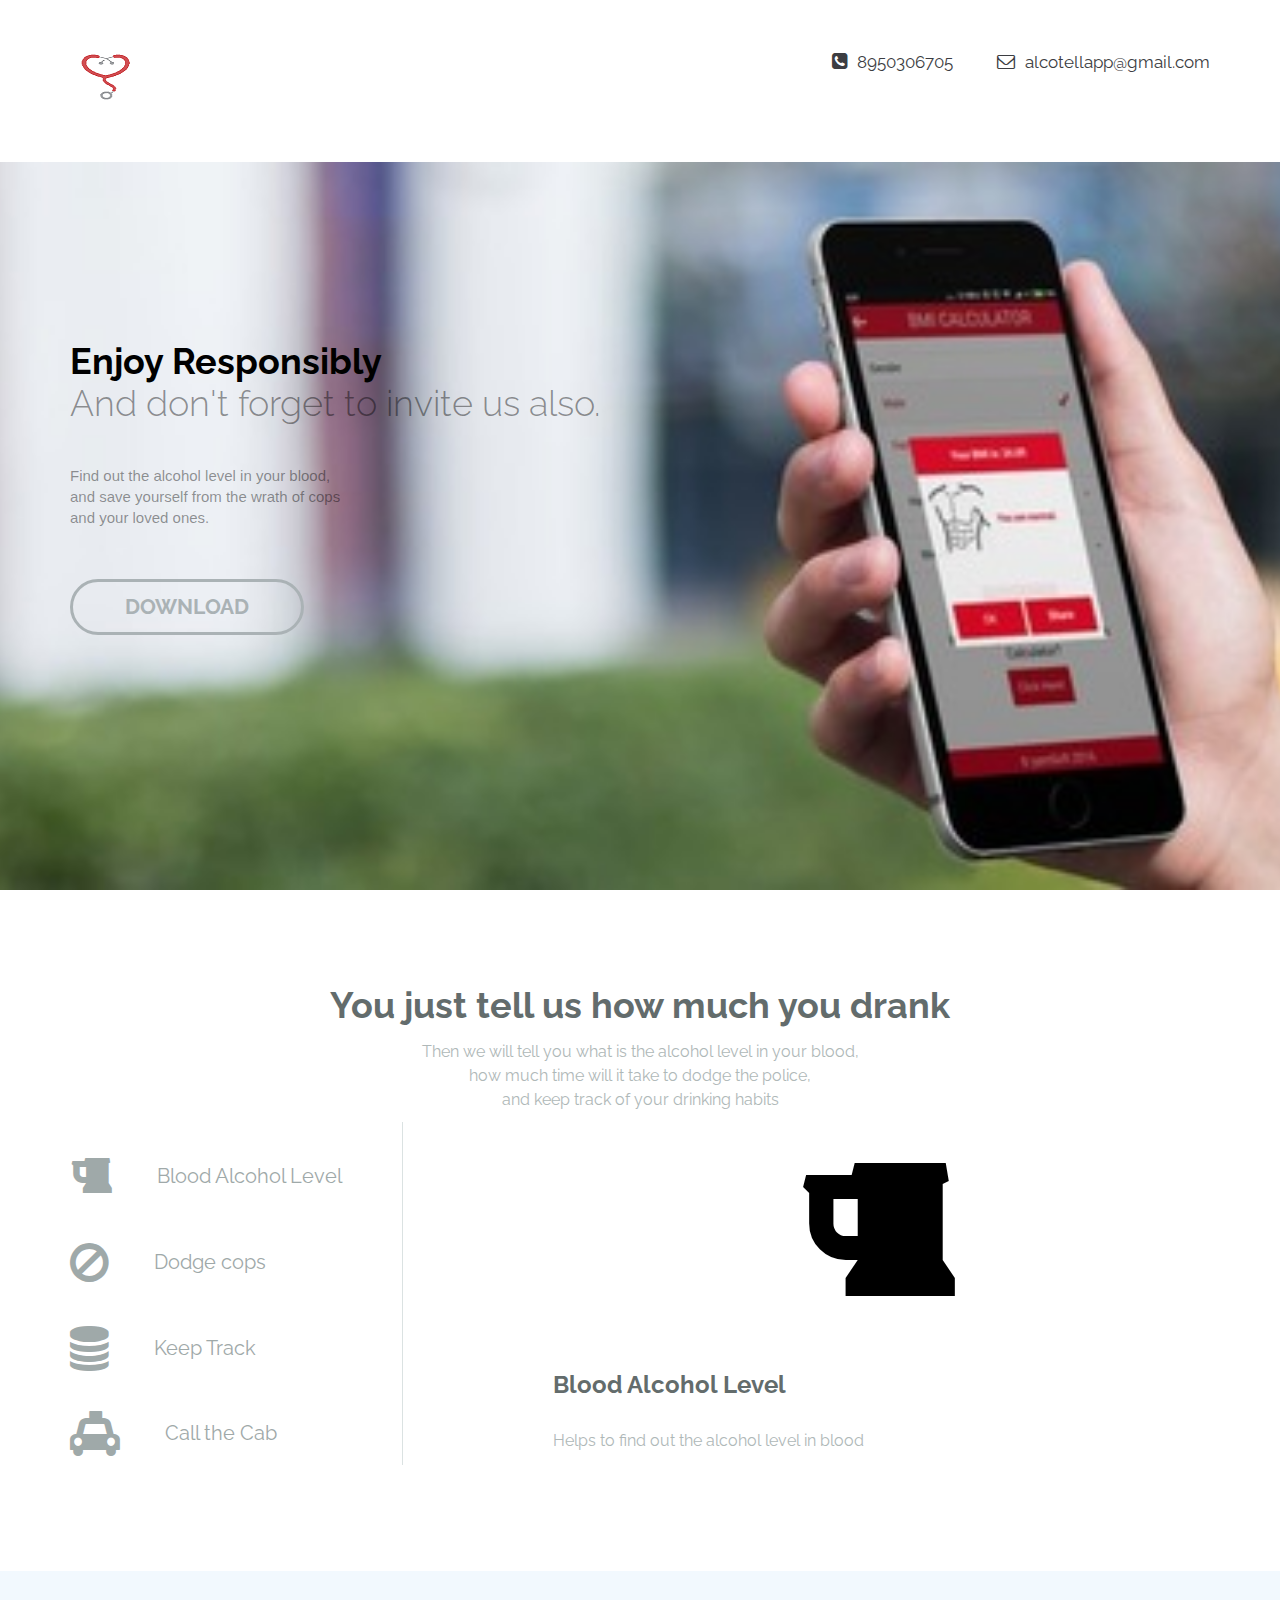
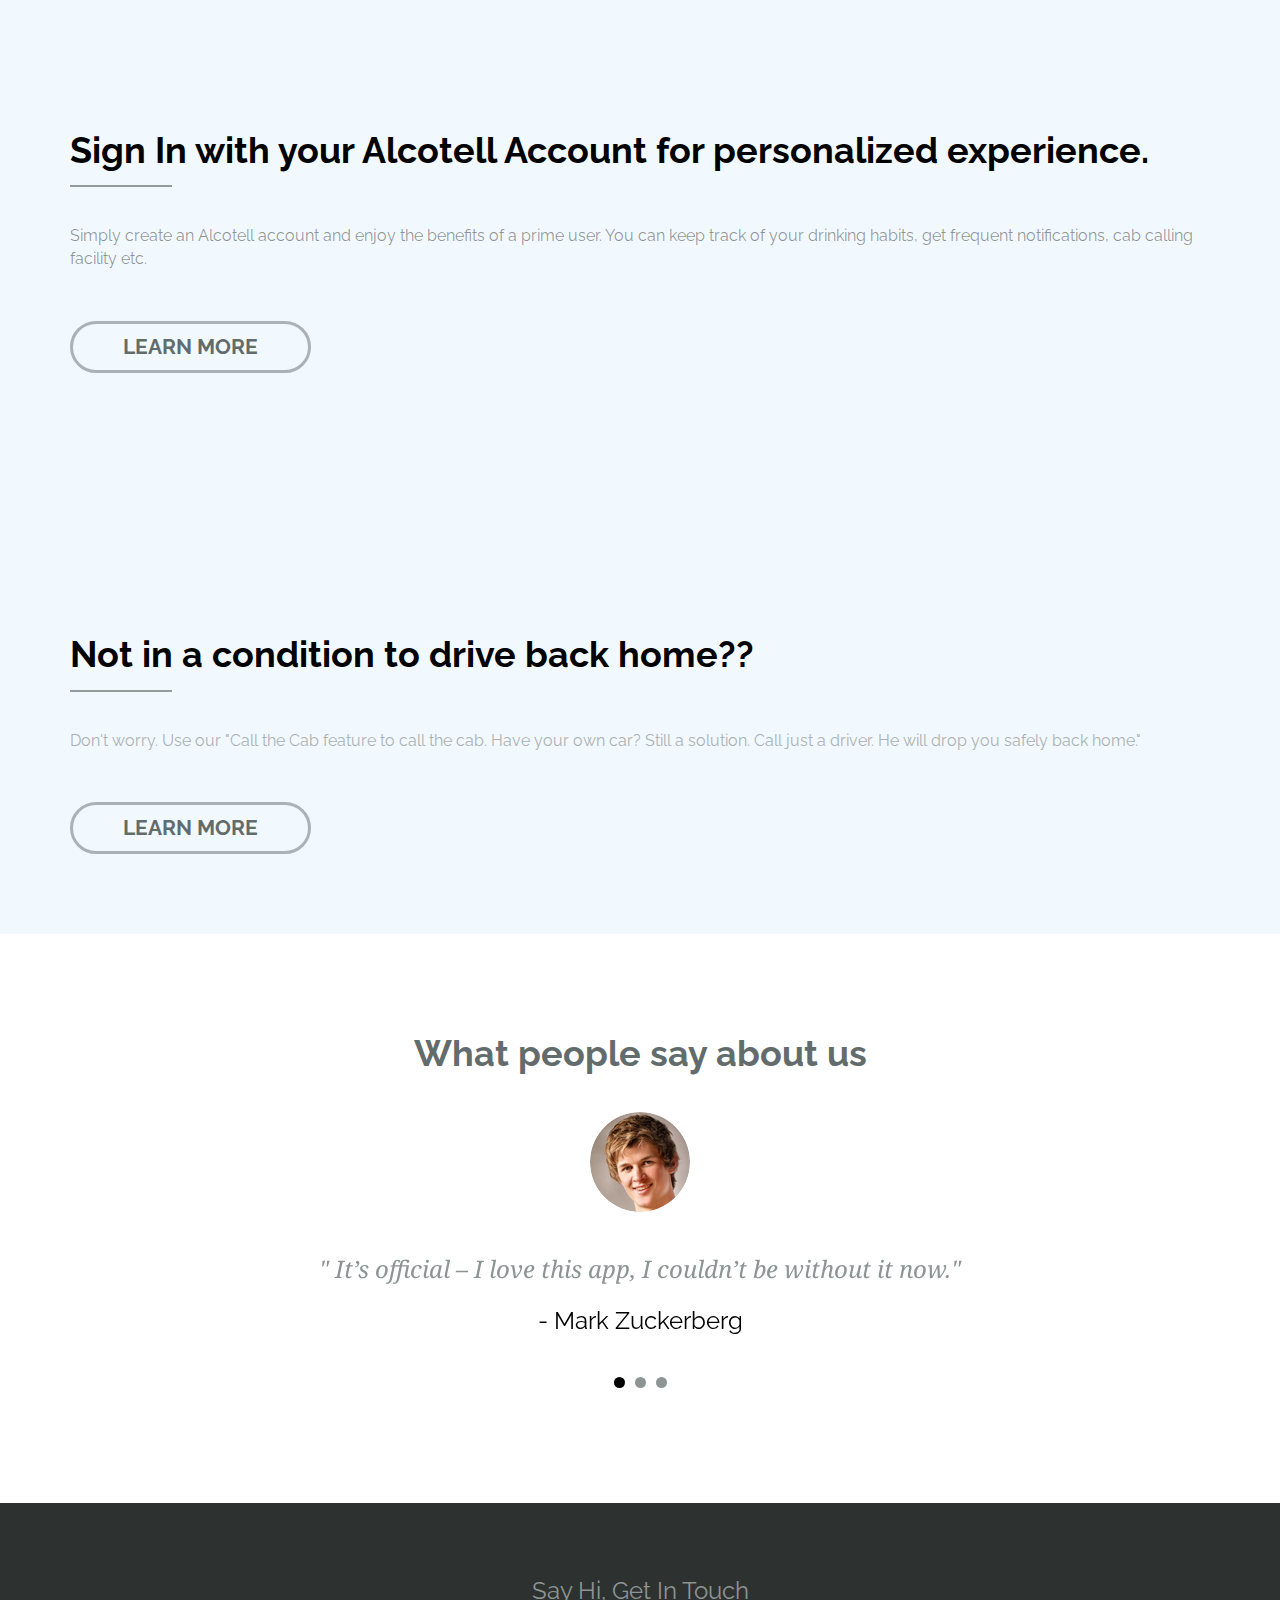
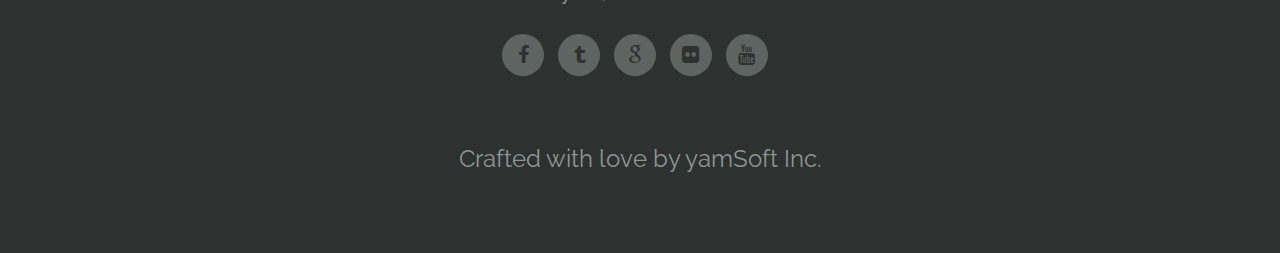
==== commit 4c903eb9: "Crafted with love" ====
--- a/index.html
+++ b/index.html
@@ -409,16 +409,19 @@
                                     <a href="#"><i class="fa fa-flickr"></i></a>
                                     <a href="#"><i class="fa fa-youtube"></i></a>
                                 </div>
-                                <div class="support-link">
-                                    <!-- <ul>
+                                <div class="social-icon" style="padding-top: 70px;">
+                                    <h3>Crafted with love by yamSoft Inc.</h3>
+                                </div>
+                                <!-- <div class="support-link">
+                                    <ul>
                                         <li><a href="#">Contact</a></li>
                                         <li><a href="#">Twitter</a></li>
                                         <li><a href="#">Press</a></li>
                                         <li><a href="#">Support</a></li>
                                         <li><a href="#">Developers</a></li>
                                         <li><a href="#">Privacy</a></li>
-                                    </ul> -->
-                                </div>
+                                    </ul>
+                                </div> -->
                             </div>
                         </div>
                     </div><!-- col-md-12 -->
--- a/css/main.css
+++ b/css/main.css
@@ -365,9 +365,24 @@
 #slider .block h2{color: black;font-family: 'Raleway', sans-serif; font-weight: 700; margin:0px; font-size: 36px}
 .slider-text-area{}
 .sub-slider-text{margin: 0px; font-size: 36px; color:rgba(0, 0, 0, 0.42);font-family: 'Raleway', sans-serif; font-weight: 300;line-height: 43px;}
-.slider-p{margin: 0px; color:#90BBC5; font-size: 14px;padding-top: 40px}
-.edit-button-1{background: none; border: 3px solid #91B1B5;  color: black; font-family: 'Raleway', sans-serif; font-weight: 700; border-radius: 30px;padding: 10px 52px; display: block; overflow: heidden; margin-top: 50px}
-.edit-button-1:hover{background: none; color: #fff; border: 3px solid #91B1B5;}
+.slider-p{margin: 0px;
+    color: rgba(0, 0, 0, 0.42);
+    font-size: 15px;
+    padding-top: 40px;}
+.edit-button-1{background: none;
+    border: 3px solid #AAB2B5;
+    color: #AAB2B5;
+    font-family: 'Raleway', sans-serif;
+    font-weight: 700;
+    border-radius: 30px;
+    padding: 10px 52px;
+    display: block;
+    overflow: heidden;
+    margin-top: 50px;
+    font-size: 21px;}
+.edit-button-1:hover{background: #91B1B5; color: #fff; border: 3px solid #91B1B5;}
+.edit-button-1:active{outline: none;}
+.edit-button-1:focus{outline: none;}
 
 /*=========================
 	  slider close
@@ -402,9 +417,11 @@
 .contant-1-head h1{ font-size: 36px;font-family: 'Raleway', sans-serif; font-weight: 700;color: black;}
 .contant-1-text{padding-top: 40px}
 .contant-1-text h2{color:#8C9494; font-size: 35px; font-family: 'Raleway', sans-serif; font-weight: 400; padding-bottom: 25px}
-.contant-1-text p{color:#ABB2B4; font-size: 16px; font-family: 'Raleway', sans-serif; font-weight: 400; margin:0px;}
+.contant-1-text p{color:rgba(0, 0, 0, 0.42); font-size: 16px; font-family: 'Raleway', sans-serif; font-weight: 400; margin:0px;}
 .edit-button-2{background: none; border: 3px solid #AAB2B5; border-radius: 30px; color: #636c6c;padding: 8px 50px;font-size: 21px;font-family: 'Raleway', sans-serif; font-weight: 700; margin-top: 50px}
-.edit-button-2:hover{background: none;border: 3px solid #AAB2B5; color: #636c6c;}
+.edit-button-2:hover{background: #AAB2B5;border: 3px solid #AAB2B5; color: white;}
+.edit-button-2:active{outline: none;}
+.edit-button-2:focus{outline: none;}
 #contant-1 .block-right{ text-align: center}
 #contant-1 .block-right-img{}
 #contant-1 .block-right-img img{}
@@ -464,7 +481,9 @@
 .contant-2-text h2{color:#8C9494; font-size: 35px; font-family: 'Raleway', sans-serif; font-weight: 400; padding-bottom: 25px}
 .contant-2-text p{color:#ABB2B4; font-size: 16px; font-family: 'Raleway', sans-serif; font-weight: 400; margin:0px;}
 .edit-button-3{background: none; border: 3px solid #AAB2B5; border-radius: 30px; color: #636c6c;padding: 8px 50px;font-size: 21px;font-family: 'Raleway', sans-serif; font-weight: 700; margin-top: 50px}
-.edit-button-3:hover{background: none;border: 3px solid #AAB2B5; color: #636c6c;}
+.edit-button-3:hover{background: #AAB2B5;border: 3px solid #AAB2B5; color: white;}
+.edit-button-3:active{outline: none;}
+.edit-button-3:focus{outline: none;}
 
 /*=========================
 	 Contant-2 close
@@ -542,6 +561,7 @@
 height: 42px;
 padding-top: 11px;
 width: 42px;}
+.social-icon a i:hover{background: #5d6461; color: white;}
 .support-link{padding-top: 70px;}
 .support-link ul{margin:0px; padding: 0px; list-style: none;}
 .support-link ul li{display: inline-block; padding: 0px 10px}
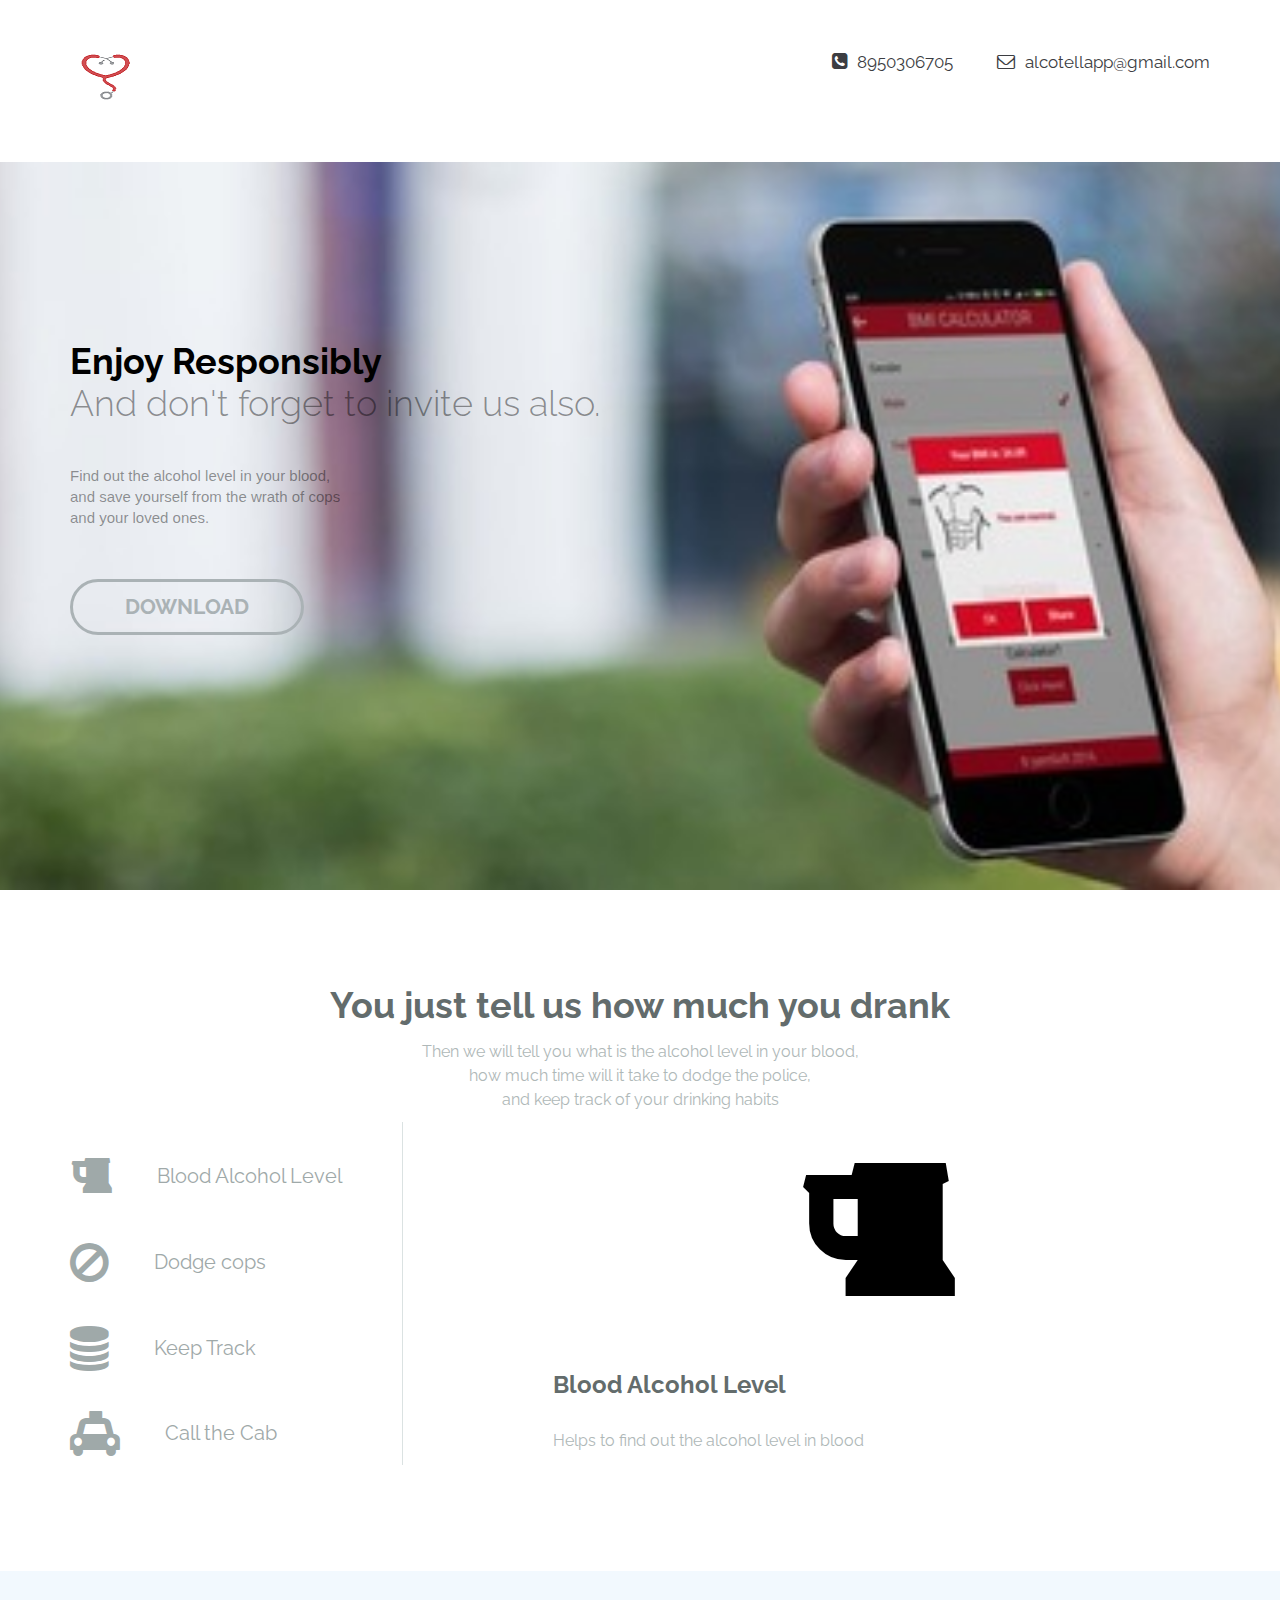
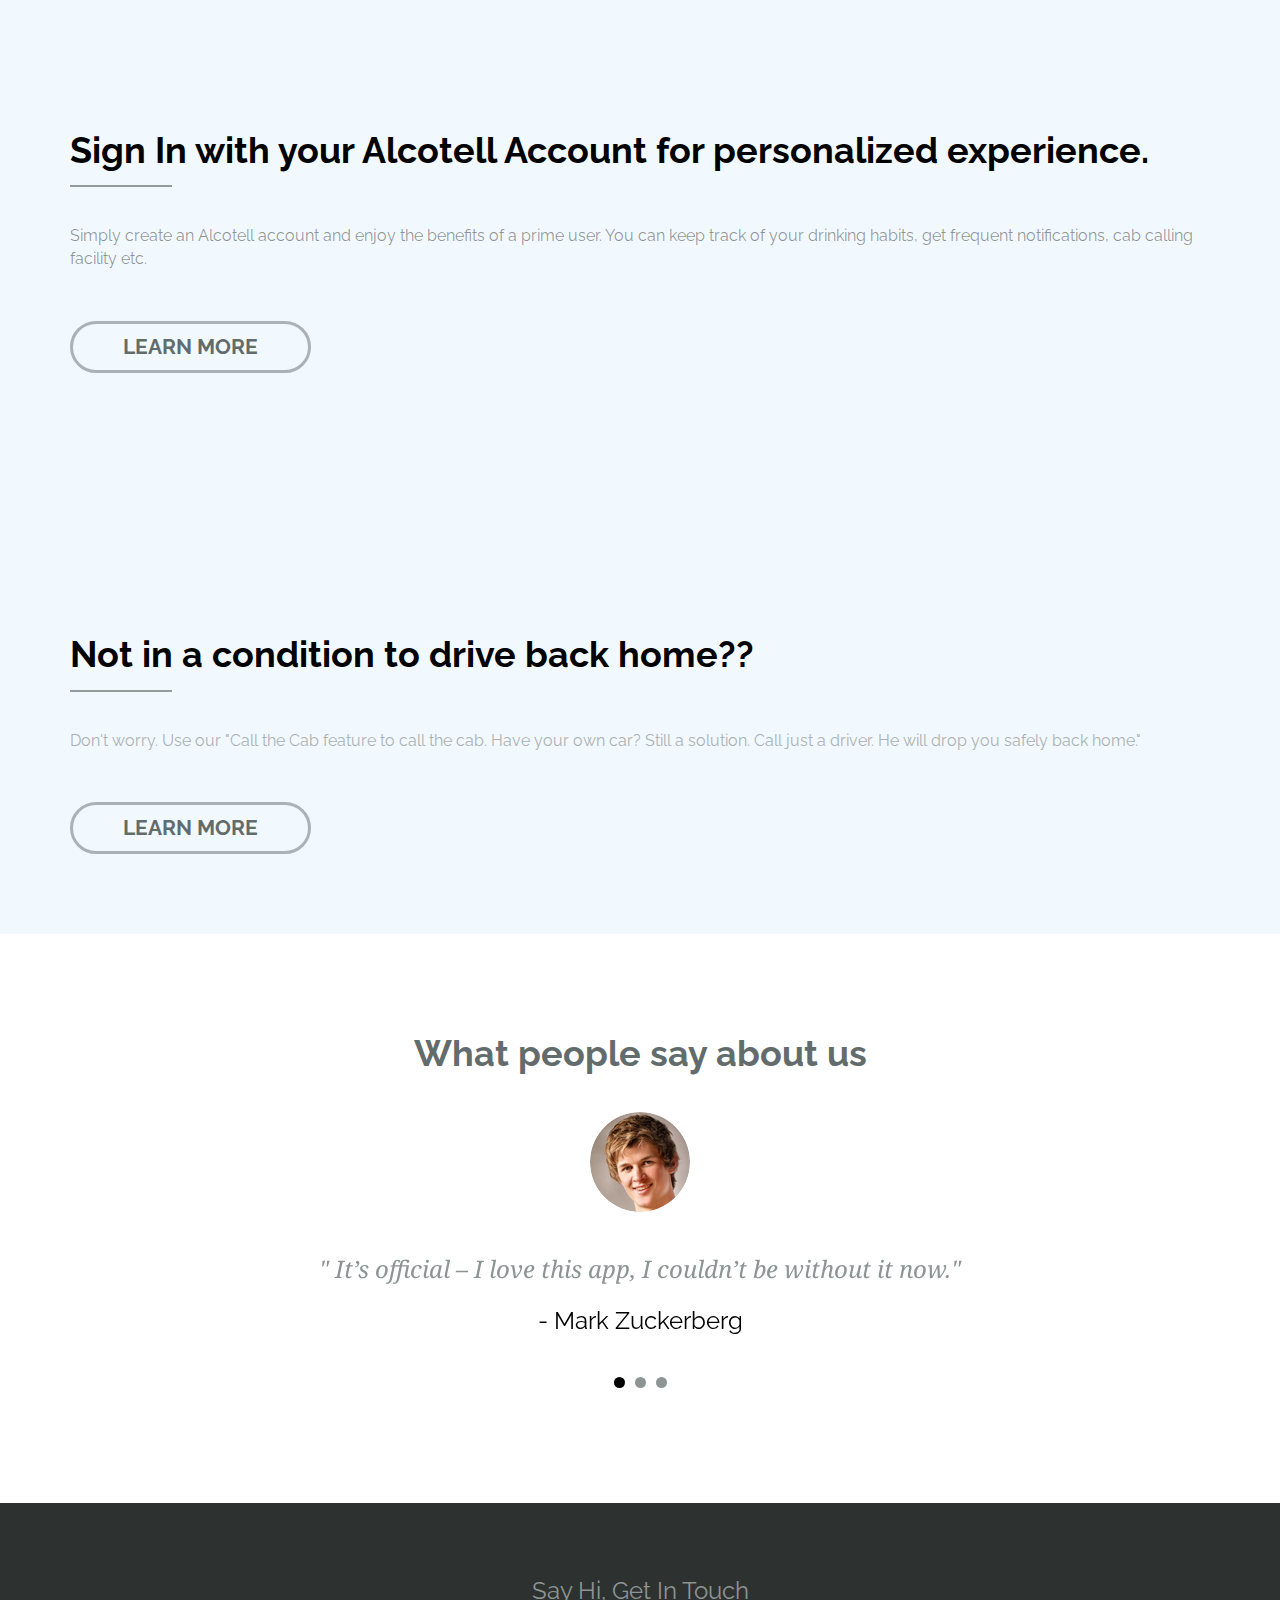
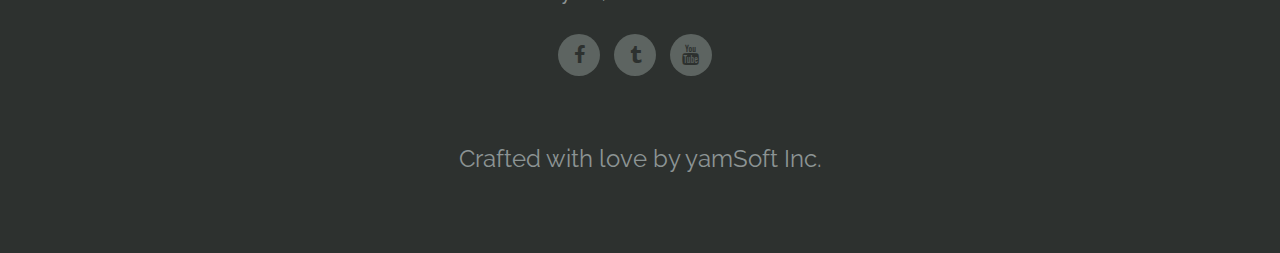
==== commit f9f3e508: "Social links" ====
--- a/index.html
+++ b/index.html
@@ -403,11 +403,11 @@
                             <div class="footer-contant">
                                 <h3>Say Hi, Get In Touch</h3>
                                 <div class="social-icon">
-                                    <a href="#"><i class="fa fa-facebook"></i></a>
-                                    <a href="#"><i class="fa fa-tumblr"></i></a>
-                                    <a href="#"><i class="fa fa-google"></i></a>
-                                    <a href="#"><i class="fa fa-flickr"></i></a>
-                                    <a href="#"><i class="fa fa-youtube"></i></a>
+                                    <a href="https://www.facebook.com/yamSoftInc/"><i class="fa fa-facebook"></i></a>
+                                    <a href="https://twitter.com/yamsoftInc"><i class="fa fa-tumblr"></i></a>
+                                    <!-- <a href="#"><i class="fa fa-google"></i></a>
+                                    <a href="#"><i class="fa fa-flickr"></i></a> -->
+                                    <a href="https://www.youtube.com/channel/UCQvf5GMNPYohMH6GynC63ZA"><i class="fa fa-youtube"></i></a>
                                 </div>
                                 <div class="social-icon" style="padding-top: 70px;">
                                     <h3>Crafted with love by yamSoft Inc.</h3>
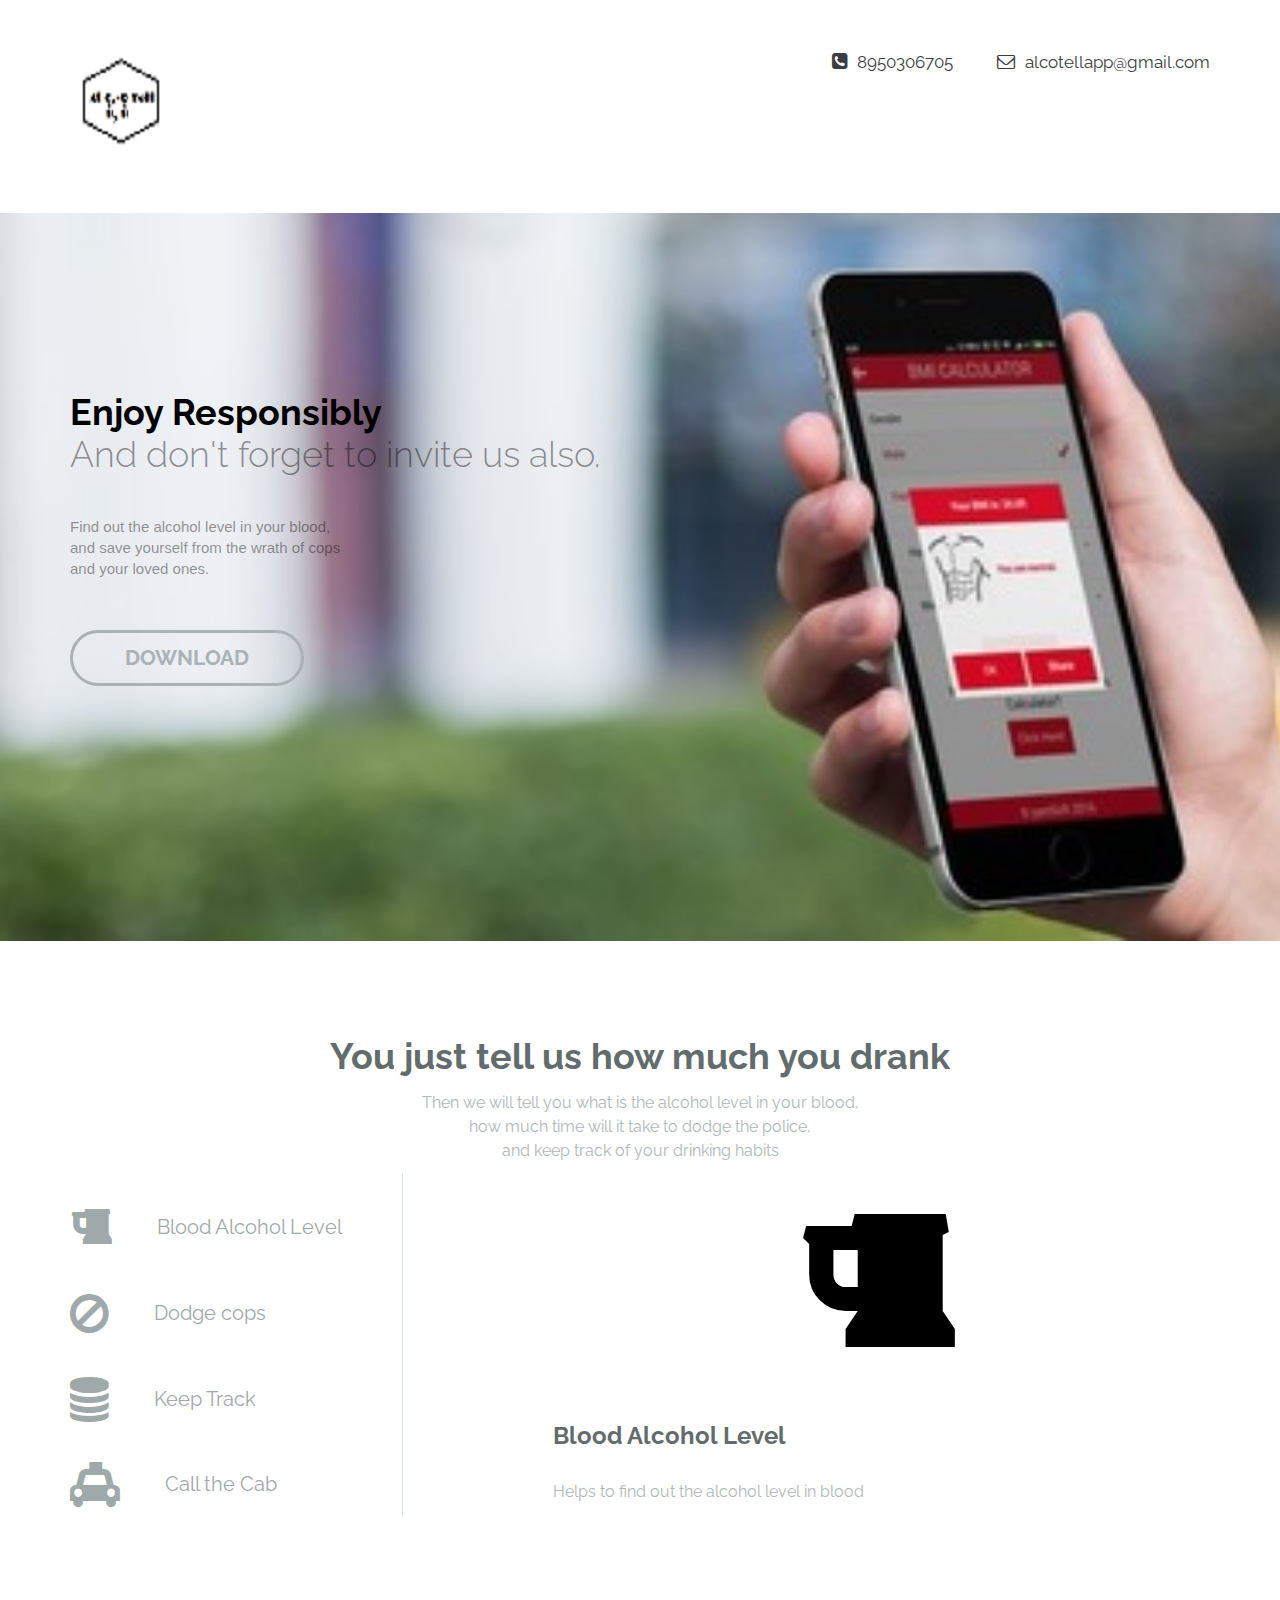
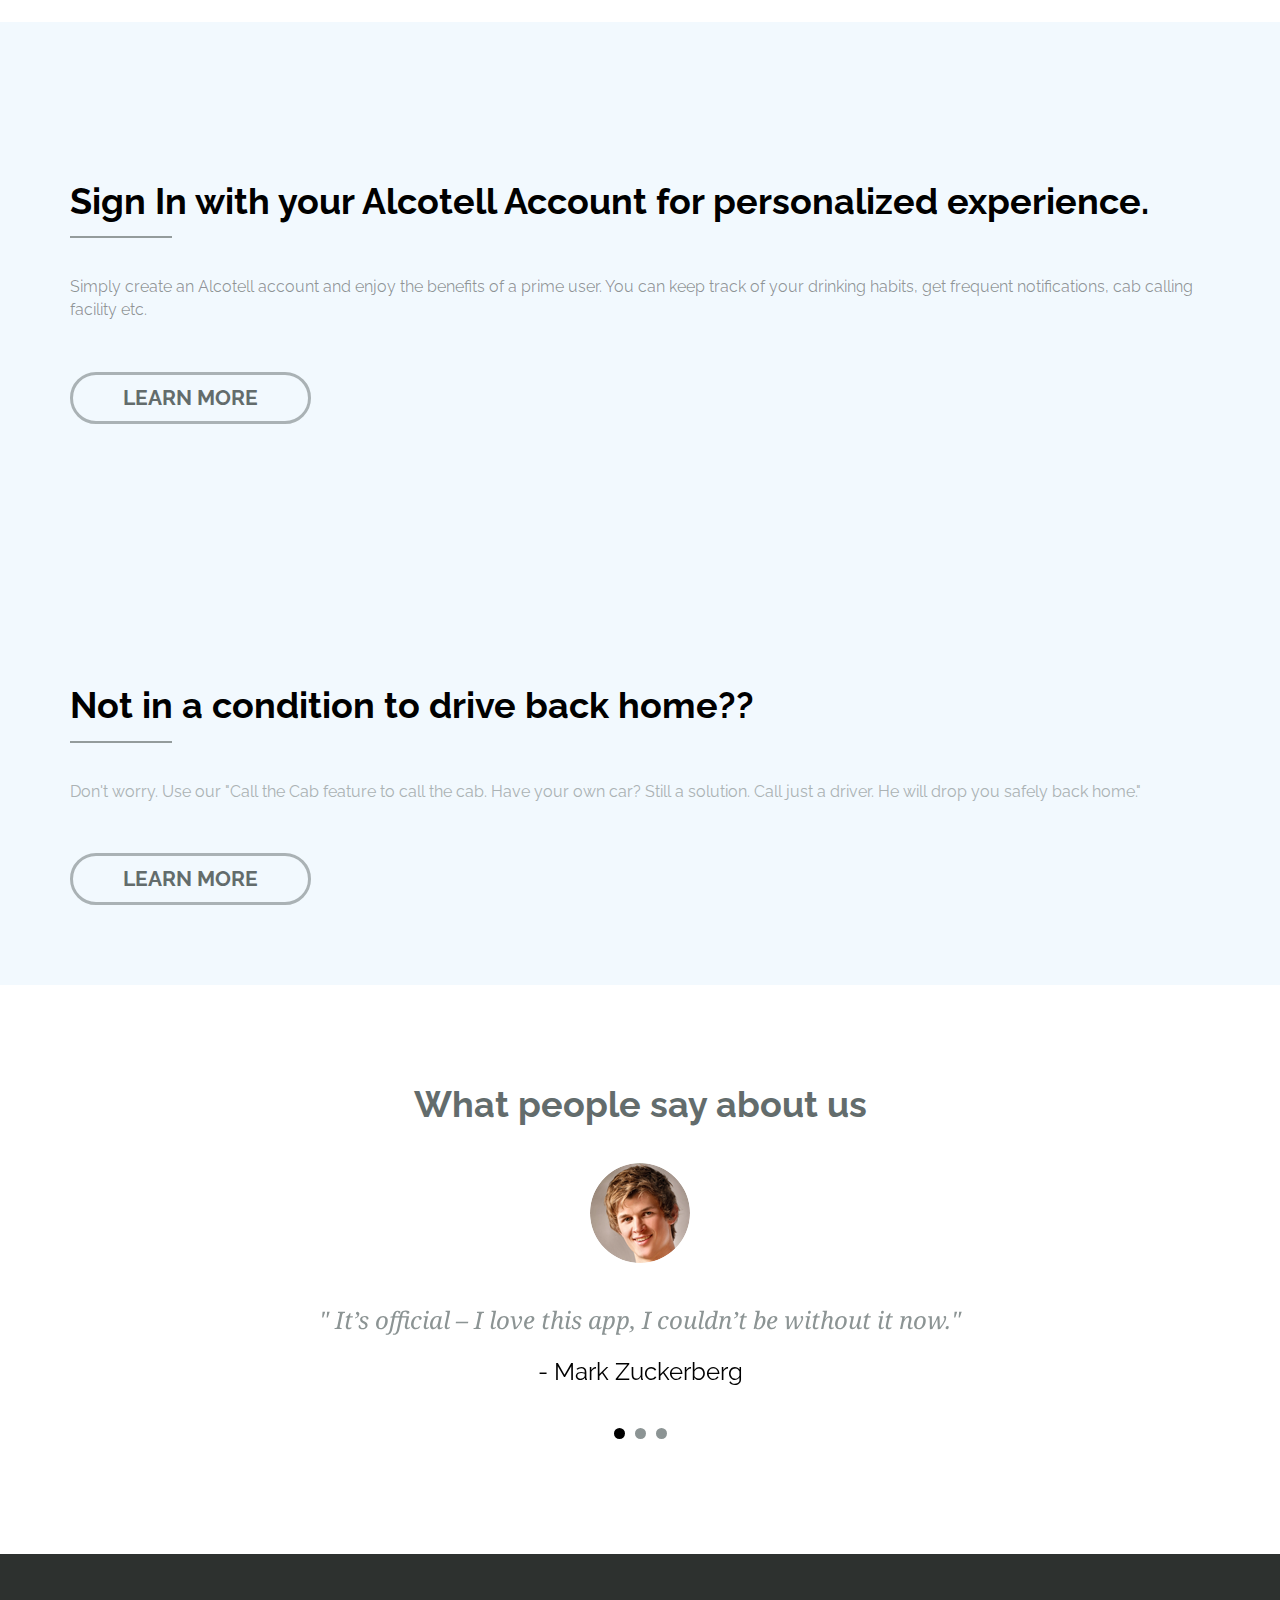
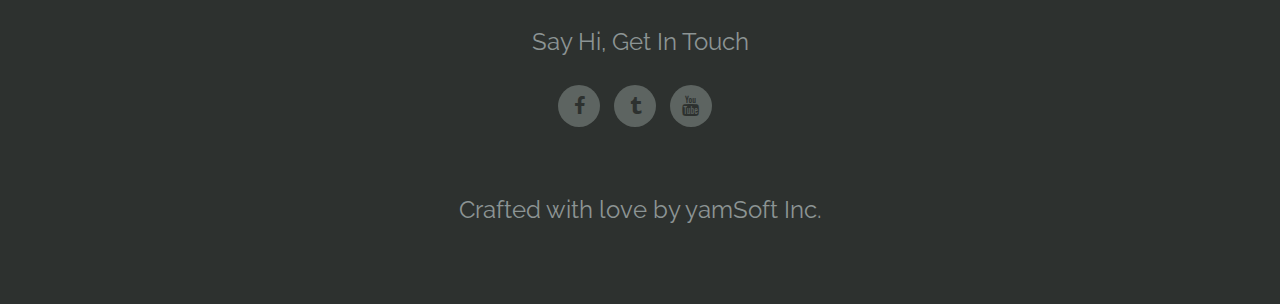
==== commit 54372e43: "FB Instant changes" ====
--- a/index.html
+++ b/index.html
@@ -9,6 +9,7 @@
         <title></title>
         <meta name="description" content="">
         <meta name="viewport" content="width=device-width, initial-scale=1">
+	    <meta property="fb:pages" content="204342336649046" />
 
         <!-- Place favicon.ico and apple-touch-icon.png in the root directory -->
 
